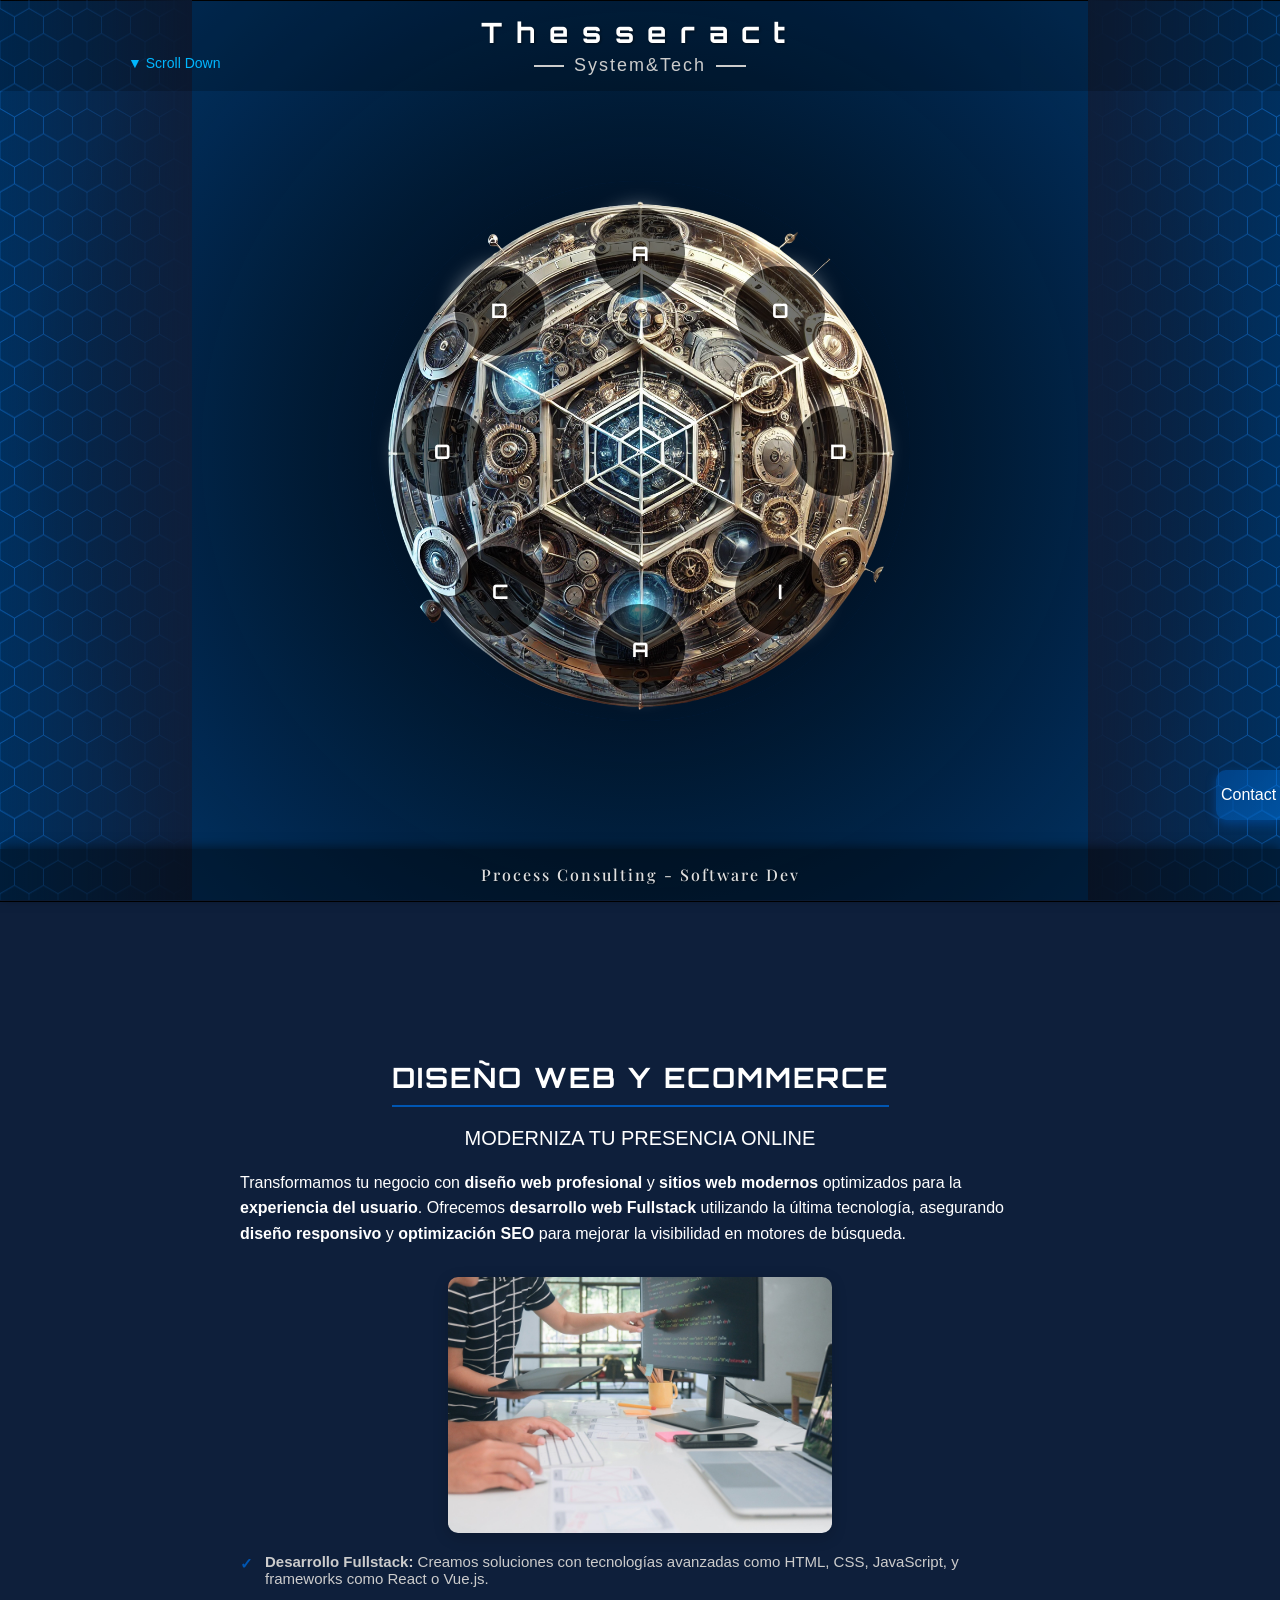
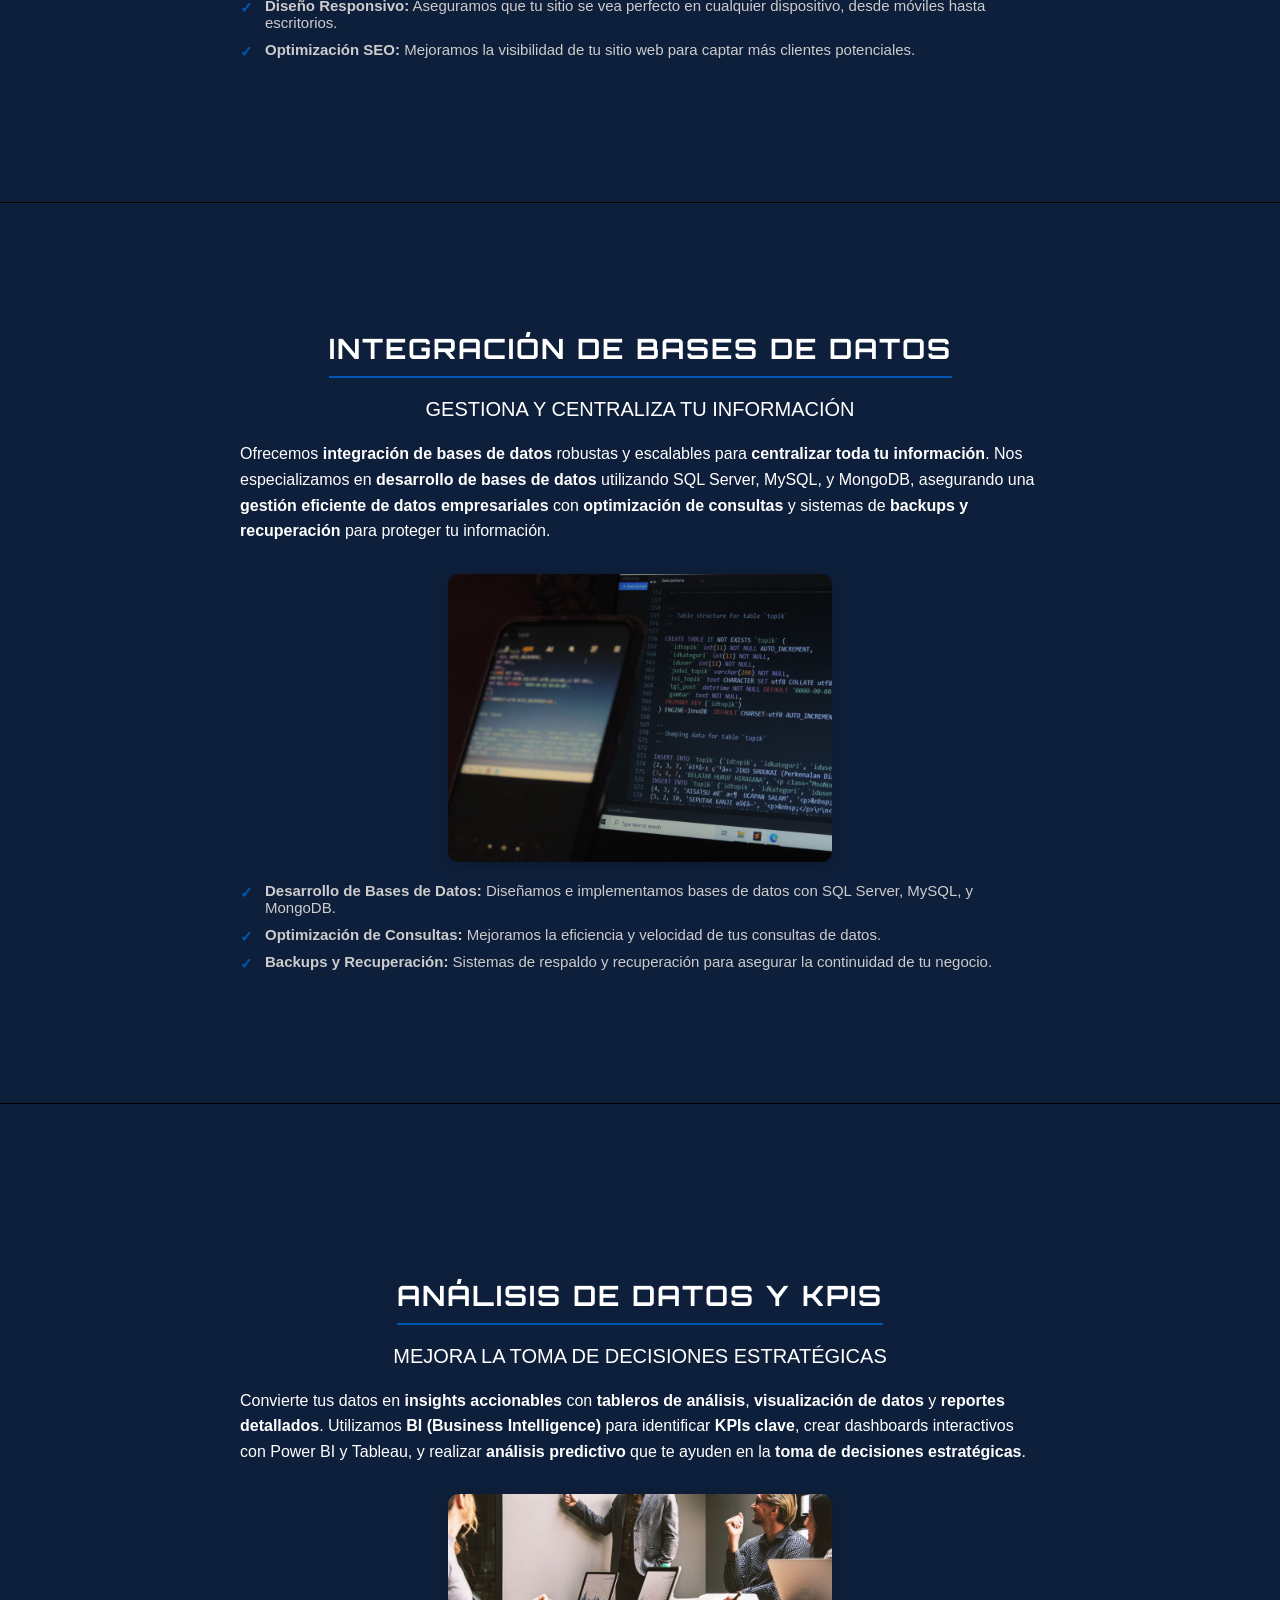
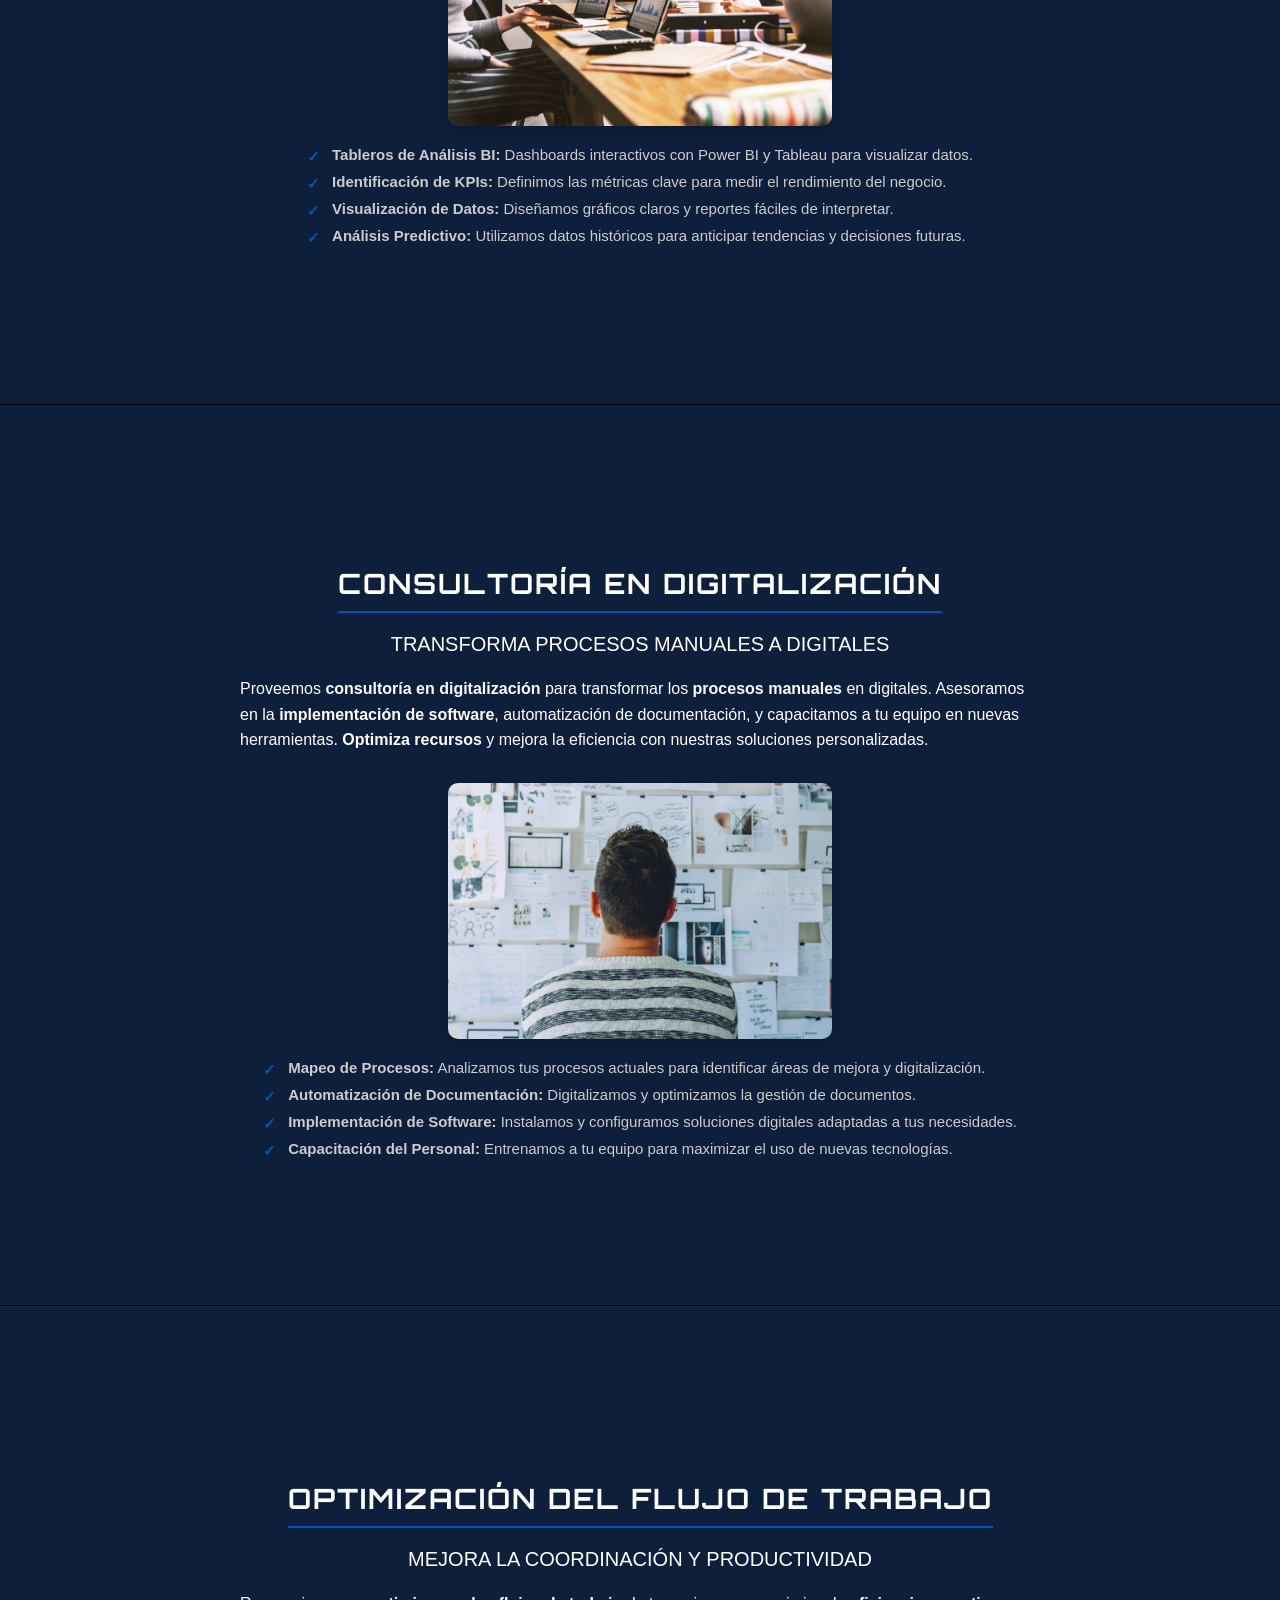
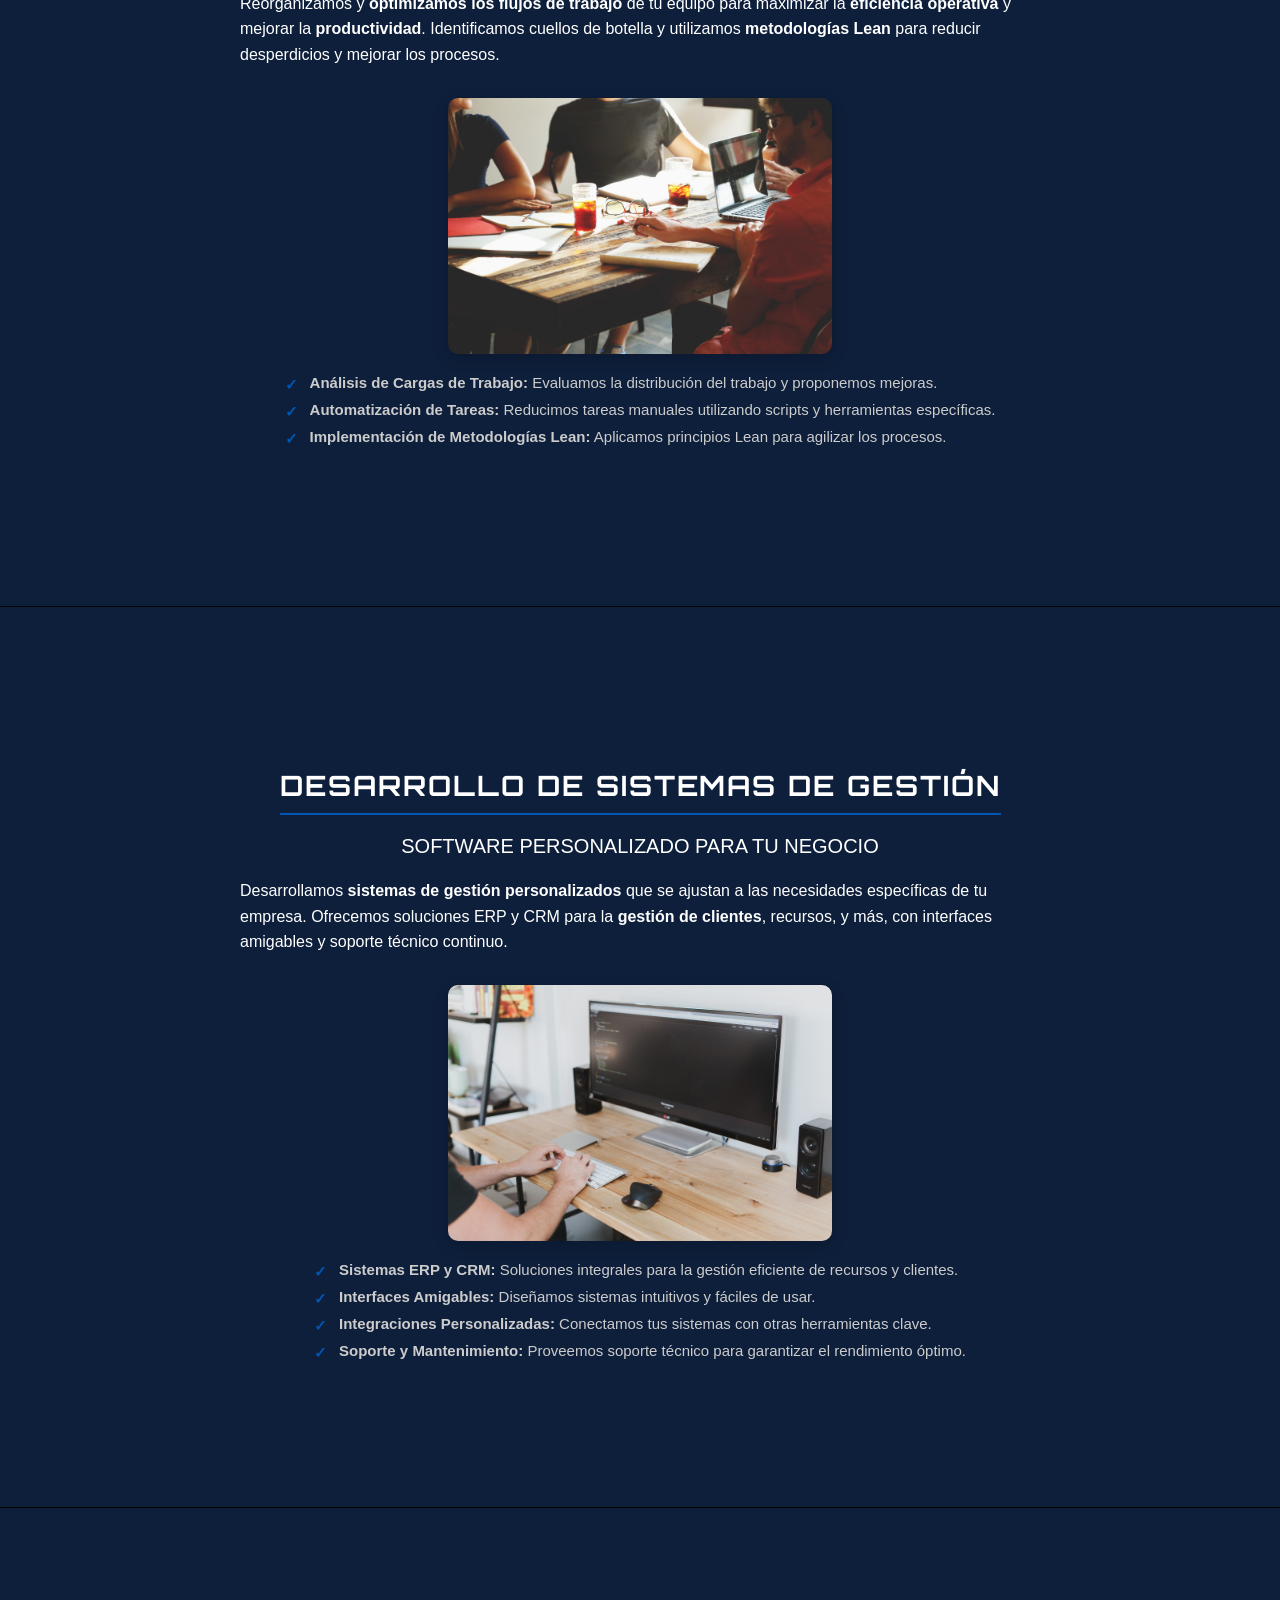
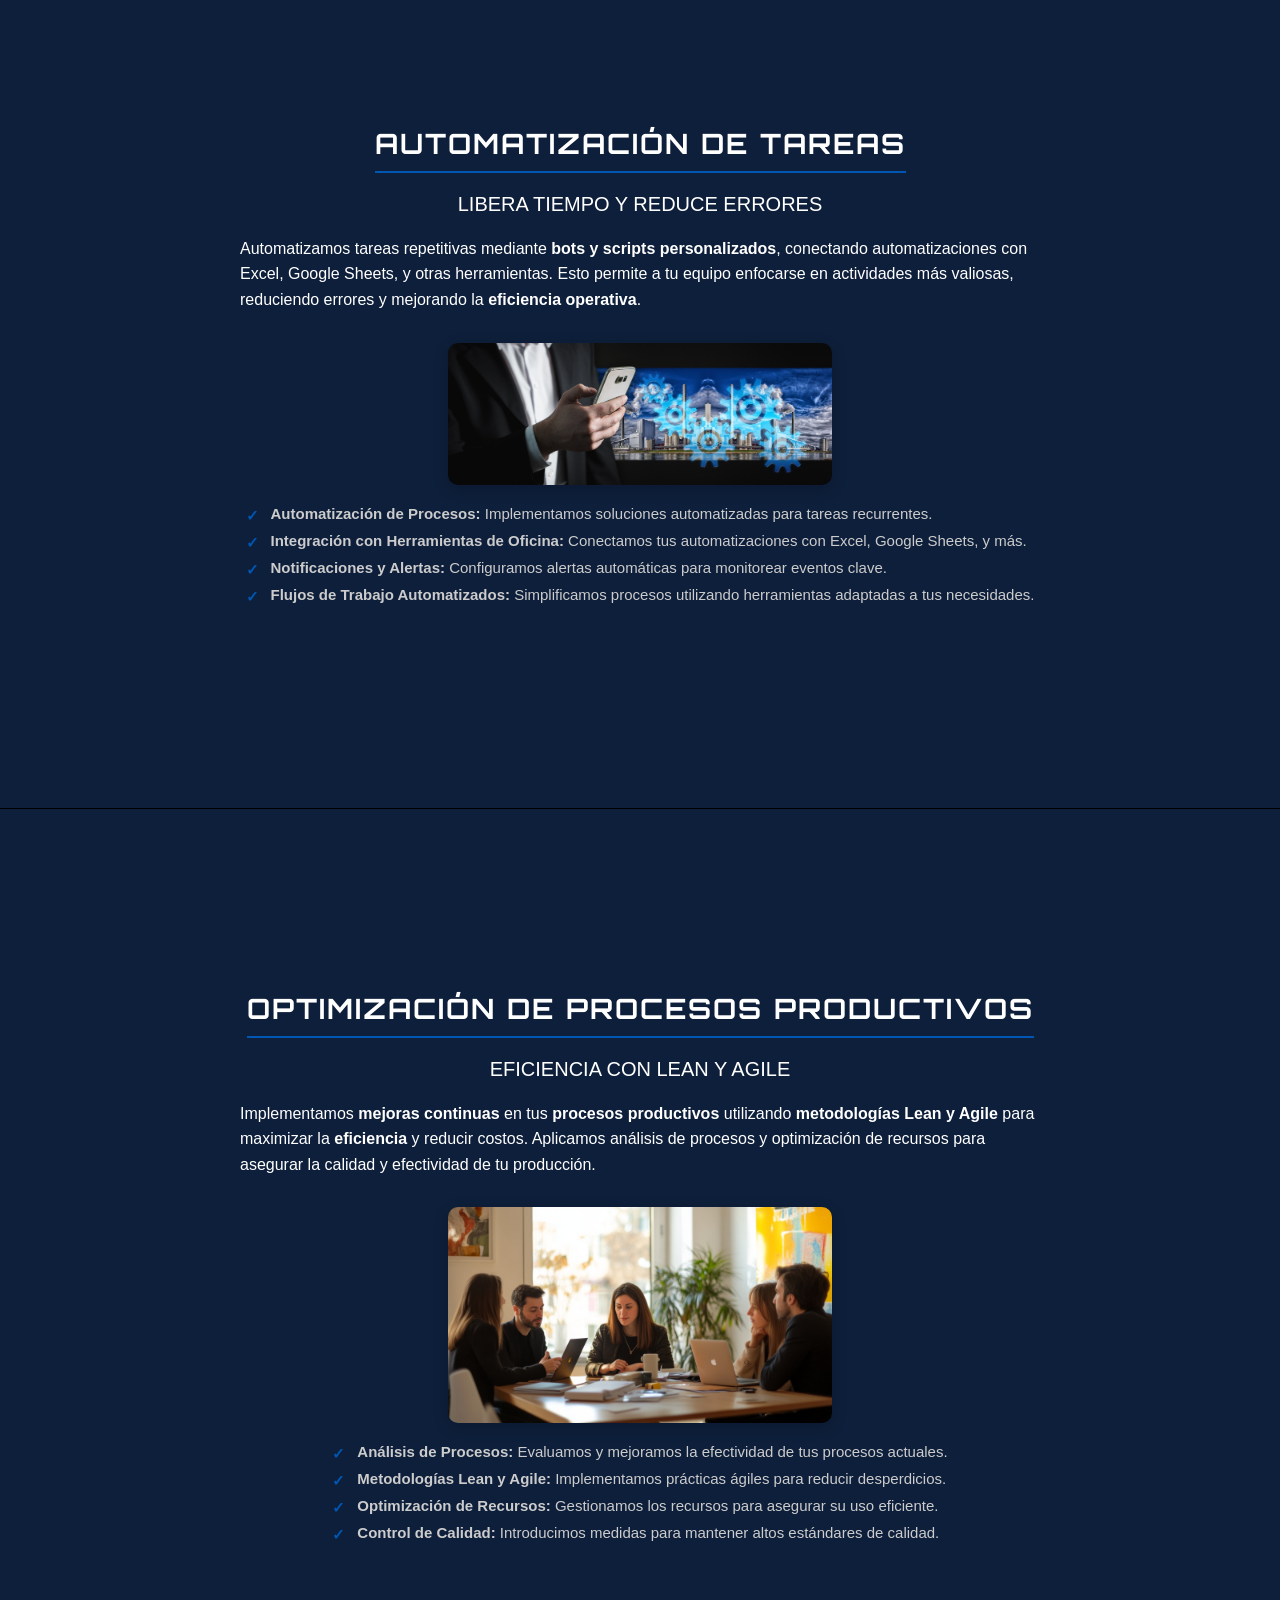
==== index.html @ 19246804 "Initial commit - Added website files." ====
<!DOCTYPE html>
<html lang="es">
<head>
    <meta charset="UTF-8">
    <meta http-equiv="X-UA-Compatible" content="IE=edge">
    <meta name="viewport" content="width=device-width, initial-scale=1.0">
    <title>Thesseract</title>
    <link rel="stylesheet" href="styles.css">
    <link href="https://fonts.googleapis.com/css2?family=Orbitron:wght@400;700&display=swap" rel="stylesheet">
    <link href="https://fonts.googleapis.com/css2?family=Lora:wght@400;500&family=Playfair+Display:wght@400&display=swap" rel="stylesheet">
</head>
<body>
    <div class="hexagon-left"></div>
<div class="main-background">
    <header id="mainHeader" class="header">
        <h1>Thesseract</h1>
        <h2>System&Tech</h2>
        <div class="scroll-indicator">&#x25BC; Scroll Down</div> <!-- Indicador de scroll -->
    </header>

    <section class="content-section">
        <div class="main-disc">
            <div class="background-rotating"></div>
            <div class="small-circle" id="section1">
                <span class="circle-initial">D</span>
                <div class="summary">Diseño Web y eCommerce<br>Moderniza tu presencia online.</div>
            </div>
            <div class="small-circle" id="section2">
                <span class="circle-initial">I</span>
                <div class="summary">Integración de Bases de Datos<br>Gestiona y centraliza tu información.</div>
            </div>
            <div class="small-circle" id="section3">
                <span class="circle-initial">A</span>
                <div class="summary">Análisis de Datos y KPIs<br>Toma decisiones estratégicas basadas en datos.</div>
            </div>
            <div class="small-circle" id="section4">
                <span class="circle-initial">C</span>
                <div class="summary">Consultoría en Digitalización<br>Transforma procesos manuales a digitales.</div>
            </div>
            <div class="small-circle" id="section5">
                <span class="circle-initial">O</span>
                <div class="summary">Optimización del Flujo de Trabajo<br>Coordina y mejora la productividad.</div>
            </div>
            <div class="small-circle" id="section6">
                <span class="circle-initial">D</span>
                <div class="summary">Desarrollo de Sistemas de Gestión<br>Software personalizado para tu negocio.</div>
            </div>
            <div class="small-circle" id="section7">
                <span class="circle-initial">A</span>
                <div class="summary">Automatización de Tareas<br>Libera tiempo y reduce errores.</div>
            </div>
            <div class="small-circle" id="section8">
                <span class="circle-initial">O</span>
                <div class="summary">Optimización de Procesos Productivos<br>Eficiencia con Lean y Agile.</div>
            </div>
        </div>
    </section>

    <section id="sec1" class="content-section">
        <h2>Diseño Web y eCommerce</h2>
        <h3>Moderniza tu Presencia Online</h3>
        <p>Transformamos tu negocio con <strong>diseño web profesional</strong> y <strong>sitios web modernos</strong> optimizados para la <strong>experiencia del usuario</strong>. Ofrecemos <strong>desarrollo web Fullstack</strong> utilizando la última tecnología, asegurando <strong>diseño responsivo</strong> y <strong>optimización SEO</strong> para mejorar la visibilidad en motores de búsqueda.</p>
        <img src="img/Section1.jpg" alt="Diseño web profesional y desarrollo de eCommerce" class="section-image">
        <ul>
            <li><strong>Desarrollo Fullstack:</strong> Creamos soluciones con tecnologías avanzadas como HTML, CSS, JavaScript, y frameworks como React o Vue.js.</li>
            <li><strong>Diseño Responsivo:</strong> Aseguramos que tu sitio se vea perfecto en cualquier dispositivo, desde móviles hasta escritorios.</li>
            <li><strong>Optimización SEO:</strong> Mejoramos la visibilidad de tu sitio web para captar más clientes potenciales.</li>
        </ul>
    </section>

    <section id="sec2" class="content-section">
        <h2>Integración de Bases de Datos</h2>
        <h3>Gestiona y Centraliza tu Información</h3>
        <p>Ofrecemos <strong>integración de bases de datos</strong> robustas y escalables para <strong>centralizar toda tu información</strong>. Nos especializamos en <strong>desarrollo de bases de datos</strong> utilizando SQL Server, MySQL, y MongoDB, asegurando una <strong>gestión eficiente de datos empresariales</strong> con <strong>optimización de consultas</strong> y sistemas de <strong>backups y recuperación</strong> para proteger tu información.</p>
        <img src="img/Section2.jpg" alt="Integración de bases de datos y gestión de información" class="section-image">
        <ul>
            <li><strong>Desarrollo de Bases de Datos:</strong> Diseñamos e implementamos bases de datos con SQL Server, MySQL, y MongoDB.</li>
            <li><strong>Optimización de Consultas:</strong> Mejoramos la eficiencia y velocidad de tus consultas de datos.</li>
            <li><strong>Backups y Recuperación:</strong> Sistemas de respaldo y recuperación para asegurar la continuidad de tu negocio.</li><br>
        </ul>
    </section>

    <section id="sec3" class="content-section">
        <h2>Análisis de Datos y KPIs</h2>
        <h3>Mejora la Toma de Decisiones Estratégicas</h3>
        <p>Convierte tus datos en <strong>insights accionables</strong> con <strong>tableros de análisis</strong>, <strong>visualización de datos</strong> y <strong>reportes detallados</strong>. Utilizamos <strong>BI (Business Intelligence)</strong> para identificar <strong>KPIs clave</strong>, crear dashboards interactivos con Power BI y Tableau, y realizar <strong>análisis predictivo</strong> que te ayuden en la <strong>toma de decisiones estratégicas</strong>.</p>
        <img src="img/Section3.jpg" alt="Análisis de datos empresariales y KPIs" class="section-image">
        <ul>
            <li><strong>Tableros de Análisis BI:</strong> Dashboards interactivos con Power BI y Tableau para visualizar datos.</li>
            <li><strong>Identificación de KPIs:</strong> Definimos las métricas clave para medir el rendimiento del negocio.</li>
            <li><strong>Visualización de Datos:</strong> Diseñamos gráficos claros y reportes fáciles de interpretar.</li>
            <li><strong>Análisis Predictivo:</strong> Utilizamos datos históricos para anticipar tendencias y decisiones futuras.</li>
        </ul>
    </section>

    <section id="sec4" class="content-section">
        <h2>Consultoría en Digitalización</h2>
        <h3>Transforma Procesos Manuales a Digitales</h3>
        <p>Proveemos <strong>consultoría en digitalización</strong> para transformar los <strong>procesos manuales</strong> en digitales. Asesoramos en la <strong>implementación de software</strong>, automatización de documentación, y capacitamos a tu equipo en nuevas herramientas. <strong>Optimiza recursos</strong> y mejora la eficiencia con nuestras soluciones personalizadas.</p>
        <img src="img/Section4.jpg" alt="Consultoría en digitalización y transformación digital" class="section-image">
        <ul>
            <li><strong>Mapeo de Procesos:</strong> Analizamos tus procesos actuales para identificar áreas de mejora y digitalización.</li>
            <li><strong>Automatización de Documentación:</strong> Digitalizamos y optimizamos la gestión de documentos.</li>
            <li><strong>Implementación de Software:</strong> Instalamos y configuramos soluciones digitales adaptadas a tus necesidades.</li>
            <li><strong>Capacitación del Personal:</strong> Entrenamos a tu equipo para maximizar el uso de nuevas tecnologías.</li>
        </ul>
    </section>

    <section id="sec5" class="content-section">
        <h2>Optimización del Flujo de Trabajo</h2>
        <h3>Mejora la Coordinación y Productividad</h3>
        <p>Reorganizamos y <strong>optimizamos los flujos de trabajo</strong> de tu equipo para maximizar la <strong>eficiencia operativa</strong> y mejorar la <strong>productividad</strong>. Identificamos cuellos de botella y utilizamos <strong>metodologías Lean</strong> para reducir desperdicios y mejorar los procesos.</p>
        <img src="img/Section5.jpg" alt="Optimización del flujo de trabajo y mejora de productividad" class="section-image">
        <ul>
            <li><strong>Análisis de Cargas de Trabajo:</strong> Evaluamos la distribución del trabajo y proponemos mejoras.</li>
            <li><strong>Automatización de Tareas:</strong> Reducimos tareas manuales utilizando scripts y herramientas específicas.</li>
            <li><strong>Implementación de Metodologías Lean:</strong> Aplicamos principios Lean para agilizar los procesos.</li>
        </ul>
    </section>

    <section id="sec6" class="content-section">
        <h2>Desarrollo de Sistemas de Gestión</h2>
        <h3>Software Personalizado para tu Negocio</h3>
        <p>Desarrollamos <strong>sistemas de gestión personalizados</strong> que se ajustan a las necesidades específicas de tu empresa. Ofrecemos soluciones ERP y CRM para la <strong>gestión de clientes</strong>, recursos, y más, con interfaces amigables y soporte técnico continuo.</p>
        <img src="img/Section6.jpg" alt="Desarrollo de sistemas de gestión y software personalizado" class="section-image">
        <ul>
            <li><strong>Sistemas ERP y CRM:</strong> Soluciones integrales para la gestión eficiente de recursos y clientes.</li>
            <li><strong>Interfaces Amigables:</strong> Diseñamos sistemas intuitivos y fáciles de usar.</li>
            <li><strong>Integraciones Personalizadas:</strong> Conectamos tus sistemas con otras herramientas clave.</li>
            <li><strong>Soporte y Mantenimiento:</strong> Proveemos soporte técnico para garantizar el rendimiento óptimo.</li>
        </ul>
    </section>

    <section id="sec7" class="content-section">
        <h2>Automatización de Tareas</h2>
        <h3>Libera Tiempo y Reduce Errores</h3>
        <p>Automatizamos tareas repetitivas mediante <strong>bots y scripts personalizados</strong>, conectando automatizaciones con Excel, Google Sheets, y otras herramientas. Esto permite a tu equipo enfocarse en actividades más valiosas, reduciendo errores y mejorando la <strong>eficiencia operativa</strong>.</p>
        <img src="img/Section7.jpg" alt="Automatización de tareas y reducción de errores" class="section-image">
        <ul>
            <li><strong>Automatización de Procesos:</strong> Implementamos soluciones automatizadas para tareas recurrentes.</li>
            <li><strong>Integración con Herramientas de Oficina:</strong> Conectamos tus automatizaciones con Excel, Google Sheets, y más.</li>
            <li><strong>Notificaciones y Alertas:</strong> Configuramos alertas automáticas para monitorear eventos clave.</li>
            <li><strong>Flujos de Trabajo Automatizados:</strong> Simplificamos procesos utilizando herramientas adaptadas a tus necesidades.</li>
        </ul>
    </section>

    <section id="sec8" class="content-section">
        <h2>Optimización de Procesos Productivos</h2>
        <h3>Eficiencia con Lean y Agile</h3>
        <p>Implementamos <strong>mejoras continuas</strong> en tus <strong>procesos productivos</strong> utilizando <strong>metodologías Lean y Agile</strong> para maximizar la <strong>eficiencia</strong> y reducir costos. Aplicamos análisis de procesos y optimización de recursos para asegurar la calidad y efectividad de tu producción.</p>
        <img src="img/Section8.jpg" alt="Optimización de procesos productivos con Lean y Agile" class="section-image">
        <ul>
            <li><strong>Análisis de Procesos:</strong> Evaluamos y mejoramos la efectividad de tus procesos actuales.</li>
            <li><strong>Metodologías Lean y Agile:</strong> Implementamos prácticas ágiles para reducir desperdicios.</li>
            <li><strong>Optimización de Recursos:</strong> Gestionamos los recursos para asegurar su uso eficiente.</li>
            <li><strong>Control de Calidad:</strong> Introducimos medidas para mantener altos estándares de calidad.</li>
        </ul>
    </section>

    <div class="side-tab">
        <div class="tab-handle">Contact</div>
        <div class="side-menu">
            <a href="mailto:info@thesseract.com" class="menu-icon" title="Enviar Email">
                <img src="img/mail-ico.png" alt="Contacto por email" class="menu-icon">
            </a>
            <a href="https://wa.me/5491151610270" target="_blank" class="menu-icon" title="WhatsApp">
                <img src="img/whatsapp-icon.png" alt="Contacto por WhatsApp" class="menu-icon">
            </a>
            <a href="#" class="menu-icon" title="iMessage">
                <img src="img/imessage-ico.png" alt="Contacto por iMessage" class="menu-icon">
            </a>
            <a href="https://m.me/tuusuario" target="_blank" class="menu-icon" title="Messenger">
                <img src="img/messenger-ico.png" alt="Contacto por Facebook Messenger" class="menu-icon">
            </a>
            <a href="https://t.me/tuusuario" target="_blank" class="menu-icon" title="Telegram">
                <img src="img/telegram-icon.png" alt="Contacto por Telegram" class="menu-icon">
            </a>
        </div>
    </div>

    <button id="backToDisc" class="floating-button">&#x25B2;</button>
    <footer id="mainFooter" class="footer">
        <p>Process Consulting - Software Dev</p>
    </footer>
    <script src="script.js"></script>
</div>
<div class="hexagon-left"></div>
<div class="hexagon-right"></div>
</body>
</html>
---- styles.css ----
body {
    margin: 0;
    font-family: Arial, sans-serif;
    background: #0e1f3b;
    overflow-x: hidden;
    display: flex;
}

.hexagon-left,
.hexagon-right {
    position: fixed;
    top: 0;
    width: 15vw;
    height: 100vh;
    background-image: 
        linear-gradient(to right, rgba(14, 31, 59, 1), rgba(14, 31, 59, 0)), /* Gradiente que va de opaco a transparente */
        url("data:image/svg+xml,<svg id='patternId' width='100%' height='100%' xmlns='http://www.w3.org/2000/svg'><defs><pattern id='a' patternUnits='userSpaceOnUse' width='29' height='50.115' patternTransform='scale(1) rotate(0)'><rect x='0' y='0' width='100%' height='100%' fill='hsla(240, 6.70%, 17.6%, 0)'/><path d='M14.498 16.858L0 8.488.002-8.257l14.5-8.374L29-8.26l-.002 16.745zm0 50.06L0 58.548l.002-16.745 14.5-8.373L29 41.8l-.002 16.744zM28.996 41.8l-14.498-8.37.002-16.744L29 8.312l14.498 8.37-.002 16.745zm-29 0l-14.498-8.37.002-16.744L0 8.312l14.498 8.37-.002 16.745z'  stroke-width='0.5' stroke='hsla(210.41, 88.71%, 40.40%, 0.98)' fill='none'/></pattern></defs><rect width='800%' height='800%' transform='translate(0,0)' fill='url(%23a)'/></svg>");
    background-size: cover;
    z-index: 0;
}
.hexagon-right {
    right: 0;
    background-image: 
        linear-gradient(to right, rgba(14, 31, 59, 1), rgba(14, 31, 59, 0)), /* Gradiente de izquierda a derecha */
        url("data:image/svg+xml,<svg id='patternId' width='100%' height='100%' xmlns='http://www.w3.org/2000/svg'><defs><pattern id='a' patternUnits='userSpaceOnUse' width='29' height='50.115' patternTransform='scale(1) rotate(0)'><rect x='0' y='0' width='100%' height='100%' fill='hsla(240, 6.70%, 17.6%, 0)'/><path d='M14.498 16.858L0 8.488.002-8.257l14.5-8.374L29-8.26l-.002 16.745zm0 50.06L0 58.548l.002-16.745 14.5-8.373L29 41.8l-.002 16.744zM28.996 41.8l-14.498-8.37.002-16.744L29 8.312l14.498 8.37-.002 16.745zm-29 0l-14.498-8.37.002-16.744L0 8.312l14.498 8.37-.002 16.745z'  stroke-width='0.5' stroke='hsla(210.41, 88.71%, 40.40%, 0.98)' fill='none'/></pattern></defs><rect width='800%' height='800%' transform='translate(0,0)' fill='url(%23a)'/></svg>");
}

.hexagon-left {
    left: 0;
    background-image: 
        linear-gradient(to left, rgba(14, 31, 59, 1), rgba(14, 31, 59, 0)), /* Gradiente de derecha a izquierda */
        url("data:image/svg+xml,<svg id='patternId' width='100%' height='100%' xmlns='http://www.w3.org/2000/svg'><defs><pattern id='a' patternUnits='userSpaceOnUse' width='29' height='50.115' patternTransform='scale(1) rotate(0)'><rect x='0' y='0' width='100%' height='100%' fill='hsla(240, 6.70%, 17.6%, 0)'/><path d='M14.498 16.858L0 8.488.002-8.257l14.5-8.374L29-8.26l-.002 16.745zm0 50.06L0 58.548l.002-16.745 14.5-8.373L29 41.8l-.002 16.744zM28.996 41.8l-14.498-8.37.002-16.744L29 8.312l14.498 8.37-.002 16.745zm-29 0l-14.498-8.37.002-16.744L0 8.312l14.498 8.37-.002 16.745z'  stroke-width='0.5' stroke='hsla(210.41, 88.71%, 40.40%, 0.98)' fill='none'/></pattern></defs><rect width='800%' height='800%' transform='translate(0,0)' fill='url(%23a)'/></svg>");
}

.main-disc {
    position: relative;
    width: 60vmin;
    height: 60vmin;
    border-radius: 50%;
    margin: 5vh auto;
    display: flex;
    align-items: center;
    justify-content: center;
    overflow: hidden;
    z-index: 10; /* Eleva el disco por encima del fondo */
}

.background-rotating {
    position: absolute;
    top: 0;
    left: 0;
    width: 100%;
    height: 100%;
    border-radius: 50%;
    background: url('img/backdisc.png') no-repeat center center;
    background-size: cover;
    animation: rotateBackground 90s linear infinite; /* Animación solo en el fondo */
    z-index: -1; /* Mantiene el fondo detrás */
    box-shadow: 0 0 60px rgba(0, 120, 255, 0.2); /* Resplandor azul más profundo */
}

.small-circle {
    position: absolute;
    width: 10vmin;
    height: 10vmin;
    border-radius: 50%;
    background: #0000008b;
    box-shadow: 0 0 20px rgba(255, 255, 255, 0.5);
    cursor: pointer;
    transition: transform 0.6s ease-in-out, box-shadow 0.3s ease;
    z-index: 20; /* Asegura que los círculos estén por encima de todo */
    overflow: hidden;
    display: flex;
    align-items: center;
    justify-content: center;
}

/* Ajustar las posiciones para evitar el centro y distribuirlos uniformemente */
.small-circle:nth-child(2) { transform: rotate(0deg) translate(22vmin) rotate(-0deg); }
.small-circle:nth-child(3) { transform: rotate(45deg) translate(22vmin) rotate(-45deg); }
.small-circle:nth-child(4) { transform: rotate(90deg) translate(22vmin) rotate(-90deg); }
.small-circle:nth-child(5) { transform: rotate(135deg) translate(22vmin) rotate(-135deg); }
.small-circle:nth-child(6) { transform: rotate(180deg) translate(22vmin) rotate(-180deg); }
.small-circle:nth-child(7) { transform: rotate(225deg) translate(22vmin) rotate(-225deg); }
.small-circle:nth-child(8) { transform: rotate(270deg) translate(22vmin) rotate(-270deg); }
.small-circle:nth-child(9) { transform: rotate(315deg) translate(22vmin) rotate(-315deg); }

.small-circle.active-hover {
    transform: scale(5.6) translate(0);
    box-shadow: 0 0 20px rgba(255, 255, 255, 0.5);
}

/* Estilos para el contenido del resumen */
.small-circle .summary {
    display: none; /* Inicialmente oculto */
    font-size: 0.3rem;
    color: white;
    text-align: center;
    padding: 10px;
}

.small-circle.active-hover .summary {
    display: block; /* Mostrar el resumen solo durante el hover */
}

/* Animación de rotación solo para el fondo */
@keyframes rotateBackground {
    from {
        transform: rotate(0deg);
    }
    to {
        transform: rotate(360deg);
    }
}
  

/* Estilos para el botón flotante */
/* Button styling with microinteractions */
.floating-button {
    position: fixed;
    bottom: 20px;
    right: 50%;
    width: 50px;
    height: 50px;
    background: linear-gradient(135deg, #1e3c72, #2a5298);
    border: none;
    border-radius: 50%;
    box-shadow: 0 0 15px rgba(0, 120, 255, 0.5);
    color: white;
    font-size: 24px;
    cursor: pointer;
    outline: none;
    transition: transform 0.3s ease, box-shadow 0.3s ease;
    z-index: 100;
    opacity: 0;
    visibility: hidden;
}

.floating-button:hover {
    transform: scale(1.1);
    box-shadow: 0 0 20px rgba(0, 150, 255, 0.7);
}

.floating-button.show {
    opacity: 1;
    visibility: visible;
}

/* Estilo del botón al hacer clic (feedback visual) */
.floating-button:active {
    transform: scale(0.95);
    box-shadow: 0 0 10px rgba(0, 150, 255, 0.9);
}

/* Estilos del Header */
.header {
    position: fixed;
    top: 0;
    left: 0;
    width: 100%;
    text-align: center;
    background: rgba(0, 0, 0, 0.2); /* Fondo transparente sutil */
    padding: 10px 0;
    z-index: 50;
    transition: opacity 0.5s ease; /* Transición suave al aparecer y desaparecer */
    opacity: 0; /* Inicia invisible */
    visibility: hidden;
    overflow: hidden; /* Oculta la animación fuera del header */
}

/* Añadimos el resplandor al fondo del header */
.header::before {
    content: '';
    position: absolute;
    top: 0;
    left: -250%; /* Empieza fuera del header */
    width: 200%; /* Cubrirá todo el fondo al pasar */
    height: 100%;
    background: linear-gradient(120deg, transparent, rgba(0, 183, 255, 0.5), transparent); /* Resplandor celeste */
    animation: glowBackground 1.5s linear; /* Efecto más rápido */
    animation-delay: 1s; /* Pausa de 14.5 segundos entre cada pasada */
}


/* Estilos del Header */
.header {
    position: fixed;
    top: 0;
    left: 0;
    width: 100%;
    text-align: center;
    background: rgba(0, 0, 0, 0.2);
    padding: 15px 0;
    z-index: 50;
    transition: opacity 0.5s ease;
    opacity: 0;
    visibility: hidden;
    overflow: hidden;
}

/* Estilos del H1 con Sombra Suave */
.header h1 {
    font-family: 'Orbitron', sans-serif;
    color: white;
    font-size: 28px;
    margin: 0;
    letter-spacing: 14px;
    font-weight: 700;
    text-shadow: 1px 1px 3px rgba(0, 0, 0, 0.5); /* Sombra suave para resaltar */
    transition: transform 0.3s ease, color 0.3s ease; /* Transiciones para hover */
}

/* Hover para el h1 en versión web */
.header h1:hover {
    transform: scale(1.05);
    color: #00b7ff;
}

/* Estilos del H2 con Barras */
.header h2 {
    font-family: 'Roboto', sans-serif;
    color: #cccccc;
    font-size: 18px;
    margin: 5px 0 0;
    letter-spacing: 2px;
    font-weight: 400;
    position: relative;
    display: inline-block;
    padding: 0 20px;
}

.header h2::before,
.header h2::after {
    content: '';
    position: absolute;
    top: 50%;
    width: 30px;
    height: 2px;
    background-color: #cccccc;
    transform: translateY(-50%);
}

.header h2::before {
    left: -20px;
}

.header h2::after {
    right: -20px;
}

/* Ajustes responsivos */
@media (max-width: 768px) {
    .header h1 {
        font-size: 5vw;
        max-width: 90vw;
        margin: 0 auto;
        letter-spacing: 4px;
    }

    .header h2 {
        font-size: 4vw;
        letter-spacing: 1px;
    }

    .header h2::before,
    .header h2::after {
        width: 20px;
    }
}


/* Mostrar el Header solo en el main-disc */
.header.show {
    opacity: 1;
    visibility: visible;
}

/* Animación del resplandor */
@keyframes glowBackground {
    0% {
        left: -150%; /* Comienza fuera del header */
    }
    50% {
        left: 50%; /* Resplandor pasa por el centro */
    }
    100% {
        left: 150%; /* Sale del otro lado */
    }
}


/* Estilos del Footer */
.footer {
    position: fixed;
    bottom: 0;
    left: 0;
    width: 100%;
    text-align: center;
    background: rgba(0, 0, 0, 0.4); /* Fondo más sólido para mayor contraste */
    padding: 15px 0;
    z-index: 50;
    transition: opacity 0.5s ease; /* Transición suave al aparecer y desaparecer */
    opacity: 0; /* Footer inicia invisible */
    visibility: hidden;
    box-shadow: 0 -2px 10px rgba(0, 0, 0, 0.5); /* Sombra sutil para destacar el footer */
}

/* Estilos del texto del Footer */
.footer p {
    font-family: 'Playfair Display', serif; /* Fuente elegante y moderna */
    color: #e0e0e0; /* Color suave para un mejor contraste */
    font-size: 16px; /* Aumenta el tamaño para mayor visibilidad */
    margin: 0;
    letter-spacing: 2px;
    font-weight: 500; /* Ajuste de peso para un aspecto más refinado */
    text-shadow: 1px 1px 2px rgba(0, 0, 0, 0.5); /* Efecto de sombra para resaltar el texto */
}

/* Hover en el Footer */
.footer p:hover {
    color: #00b7ff; /* Cambia a un celeste suave al pasar el ratón */
    text-shadow: 2px 2px 5px rgba(0, 183, 255, 0.7); /* Resaltado en hover */
}

/* Mostrar el Footer solo en el main-disc */
.footer.show {
    opacity: 1;
    visibility: visible;
}

/* Ajustes responsivos para el Footer */
@media (max-width: 768px) {
    .footer p {
        font-size: 4vw; /* Ajusta el tamaño en móviles */
        letter-spacing: 1px; /* Reduce el espaciado para mejorar la lectura */
    }
}


@media (max-width: 768px) {

    .main-disc {
        width: 90vmin;
        height: 90vmin;
    }

    .small-circle {
        width: 14vmin;
        height: 14vmin;
    }

    .floating-button {
        width: 60px;
        height: 60px;
        bottom: 180px;
        right: 15px;
        font-size: 20px;
    }
}

/* Estilos de la Solapa Desplegable */
.side-tab {
    position: fixed;
    bottom: 80px; /* Ajusta la solapa para que quede por encima del footer */
    right: 0;
    width: 59px; /* Tamaño de la solapa visible */
    height: 50px;
    background: linear-gradient(135deg, #0057b384, #0077e67d); /* Gradiente azul para un toque dinámico */
    color: white;
    cursor: pointer;
    border-top-left-radius: 10px;
    border-bottom-left-radius: 10px;
    display: flex;
    align-items: center;
    justify-content: flex-start; /* Alinea el texto de la solapa */
    padding-left: 5px; /* Ajusta la posición del texto */
    transition: width 0.4s ease, background 0.4s ease, box-shadow 0.3s ease; /* Transiciones suaves */
    z-index: 100; /* Asegura que esté por encima del contenido */
    box-shadow: 0 4px 10px rgba(0, 86, 179, 0.5); /* Sombra sutil */
}

/* Solapa al pasar el ratón (hover) */
.side-tab:hover {
    width: 310px; /* Ancho del menú desplegado */
    background: linear-gradient(135deg, #0077e6, #00bfff); /* Cambia el gradiente en hover */
    box-shadow: 0 0 15px rgba(0, 183, 255, 0.8); /* Efecto de brillo en hover */
}


/* Menú Desplegable */
.side-menu {
    display: flex;
    flex-direction: row;
    gap: 10px;
    padding: 10px;
    transform: translateX(100%); /* Oculto al inicio */
    transition: transform 0.4s ease;
}

/* Iconos del Menú */
.menu-icon img {
    width: 40px;
    height: 40px;
    transition: transform 0.3s ease;
}

/* Efecto Hover en los Iconos */
.menu-icon:hover img {
    transform: scale(1.1); /* Aumenta ligeramente al pasar el ratón */
}

/* Mostrar el Menú cuando la Solapa está en Hover */
.side-tab:hover .side-menu {
    transform: translateX(0); /* Despliega el menú */
}

/* Estilos generales para las secciones*/
.content-section {
    position: relative;
    height: 100vh;
    display: flex;
    flex-direction: column;
    align-items: center;
    justify-content: center;
    background: radial-gradient(circle at center, rgba(0, 0, 0, 0.9), #01305f 80%);
    background-blend-mode: overlay;
    background-attachment: fixed; /* Parallax effect */
    overflow: hidden;
    z-index: 0;
    border-top: 1px solid #000000;
}

/* Scroll Indicator */
.scroll-indicator {
    font-size: 14px;
    color: #00b7ff;
    position: absolute;
    bottom: 20px; /* Puedes cambiarlo a top: 20px; si lo prefieres en la parte superior */
    left: 10%; /* Mueve el indicador al primer tercio izquierdo de la pantalla */
    animation: bounce 2s infinite;
    cursor: pointer;
    transform: translateX(0); /* Ajusta la posición horizontal */
}

/* Bounce animation for scroll indicator */
@keyframes bounce {
    0%, 100% {
        transform: translateY(0);
    }
    50% {
        transform: translateY(10px);
    }
}



/* Estilo para los Títulos (h2) */
.content-section h2 {
    font-family: 'Orbitron', sans-serif;
    font-size: 28px;
    color: #ffffff; /* Azul vibrante */
    margin-bottom: 10px;
    text-transform: uppercase;
    letter-spacing: 2px;
    border-bottom: 2px solid #0056b3; /* Línea decorativa */
    padding-bottom: 10px;
}

/* Estilo para los Subtítulos (h3) */
.content-section h3 {
    font-family: 'Roboto', sans-serif;
    font-size: 20px;
    color: #ffffff;
    margin: 10px 0 20px;
    font-weight: 500;
    text-transform: uppercase;
}

/* Estilo para los párrafos */
.content-section p {
    font-family: 'Roboto', sans-serif;
    font-size: 16px;
    color: #ffffff;
    line-height: 1.6;
    max-width: 800px; /* Mantiene los párrafos legibles */
    margin: 0 auto 20px;
}

/* Estilo para las listas */
.content-section ul {
    list-style: none; /* Elimina el estilo de lista por defecto */
    padding: 0;
    margin: 0 auto;
    max-width: 800px; /* Limita el ancho de las listas */
    text-align: left; /* Alineación para mejorar la legibilidad */
}

/* Estilo para los ítems de la lista */
.content-section ul li {
    font-family: 'Roboto', sans-serif;
    font-size: 15px;
    color: #cccccc;
    margin: 10px 0;
    padding-left: 25px; /* Espacio para el icono de lista */
    position: relative;
}

/* Icono personalizado para las listas */
.content-section ul li::before {
    content: '✓'; /* Ícono personalizado */
    color: #0056b3; /* Mismo azul que los títulos */
    font-weight: bold;
    position: absolute;
    left: 0;
    top: 0;
    transform: translateY(2px); /* Ajusta la posición vertical del icono */
}

/* Ajustes Responsivos */
@media (max-width: 768px) {
    .content-section {
        padding: 15px 10px;
    }

    .content-section h2 {
        font-size: 24px;
    }

    .content-section h3 {
        font-size: 18px;
    }

    .content-section p {
        font-size: 14px;
    }

    .content-section ul li {
        font-size: 14px;
    }
}

/* Estilo para las imágenes en las secciones */
.section-image {
    max-width: 30%; /* Ajusta el tamaño de la imagen para que sea mediano y proporcional */
    height: auto;
    margin: 10px auto; /* Centra la imagen y añade espacio */
    border-radius: 10px; /* Bordes redondeados para un estilo más suave */
    box-shadow: 0 4px 15px rgba(0, 0, 0, 0.2); /* Sombra suave para destacar */
    transition: transform 0.3s ease-in-out; /* Efecto de hover */
}

.section-image:hover {
    transform: scale(1.05); /* Pequeño efecto de zoom al pasar el cursor */
}

/* Ajustes Responsivos */
@media (max-width: 768px) {
    .section-image {
        max-width: 80%; /* Ajusta el tamaño para pantallas más pequeñas */
    }
}

/* Estilo para las iniciales dentro de los small-circle */
.circle-initial {
    position: absolute;
    top: 50%;
    left: 50%;
    transform: translate(-50%, -50%);
    font-family: 'Orbitron', sans-serif;
    font-size: 20px;
    color: #ffffff;
    font-weight: bold;
    pointer-events: none; /* Asegura que las iniciales no interfieran con los eventos de hover o click */
    z-index: 1; /* Asegura que el texto esté por encima del círculo pero debajo del hover */
    transition: opacity 0.3s ease; /* Transición suave para ocultar las iniciales */
}

/* Oculta las iniciales cuando el small-circle está en hover */
.small-circle:hover .circle-initial {
    opacity: 0; /* Hace invisible las iniciales durante el hover */
}
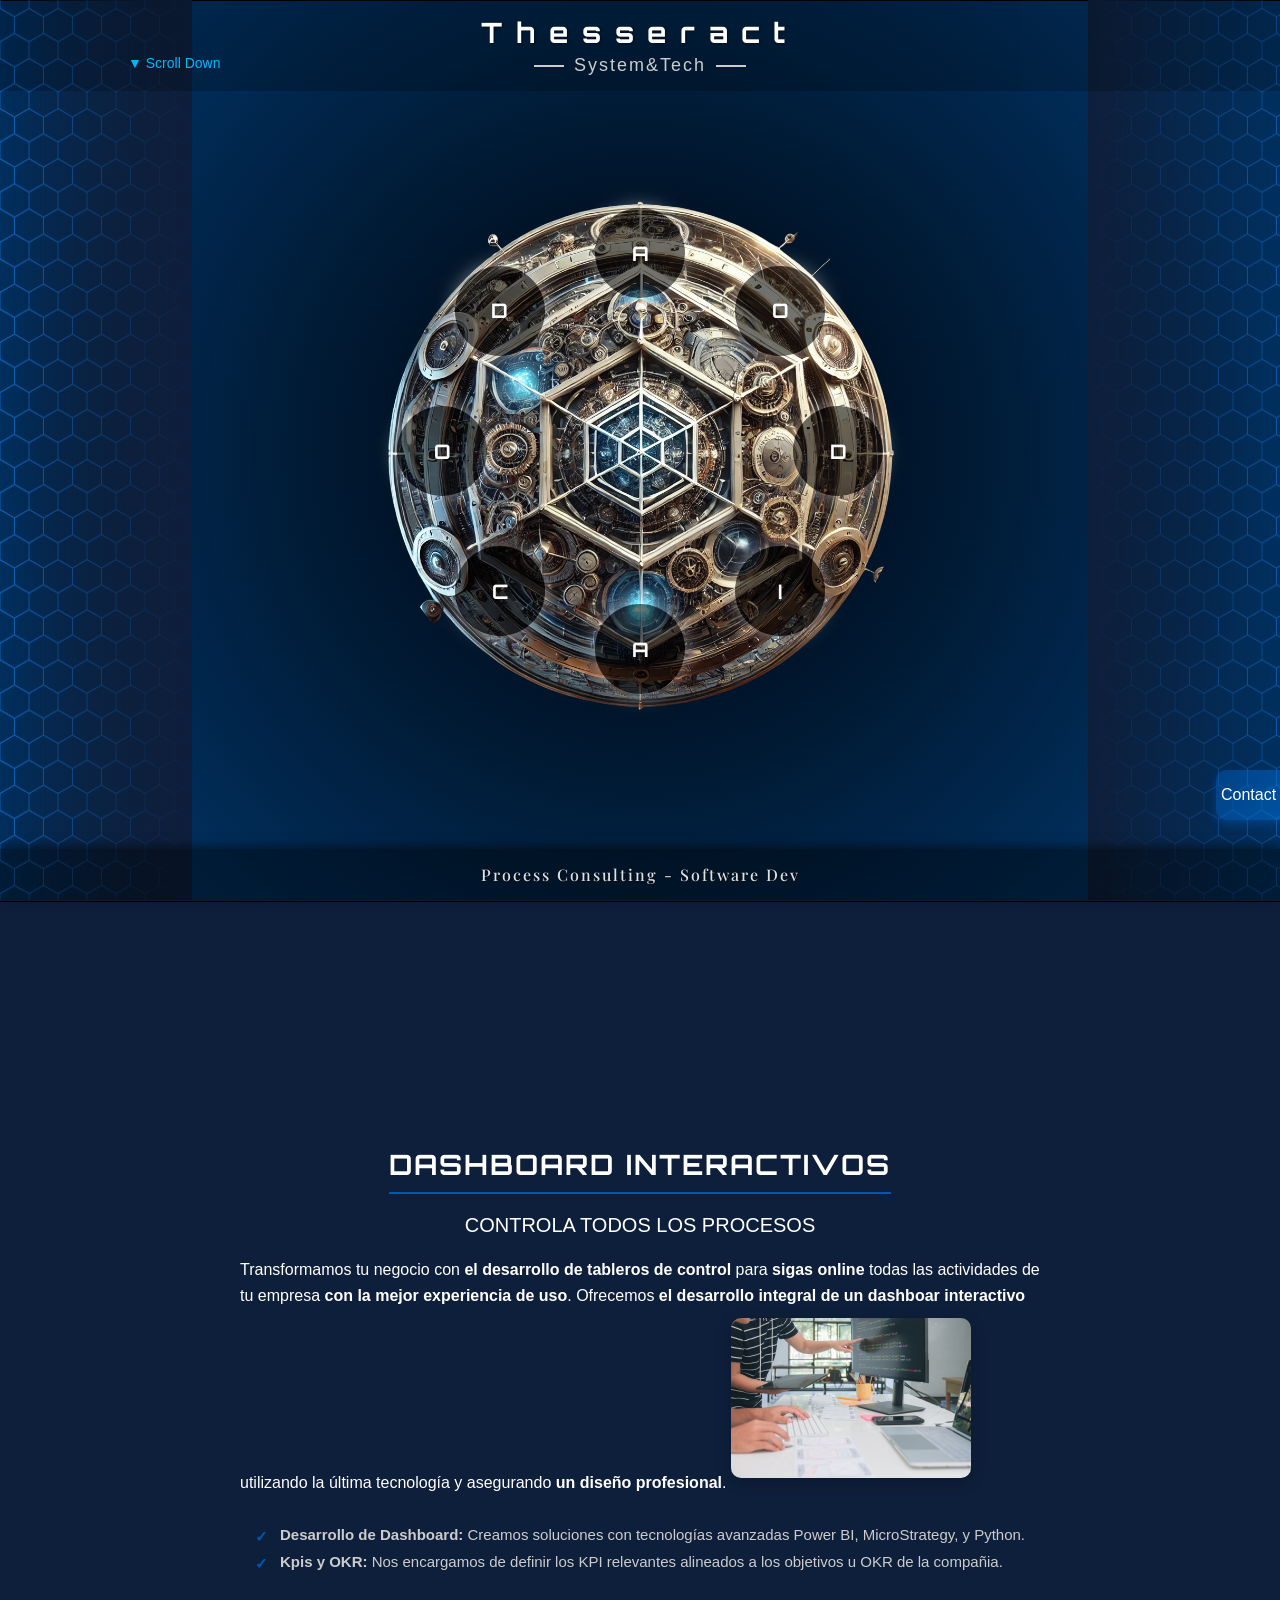
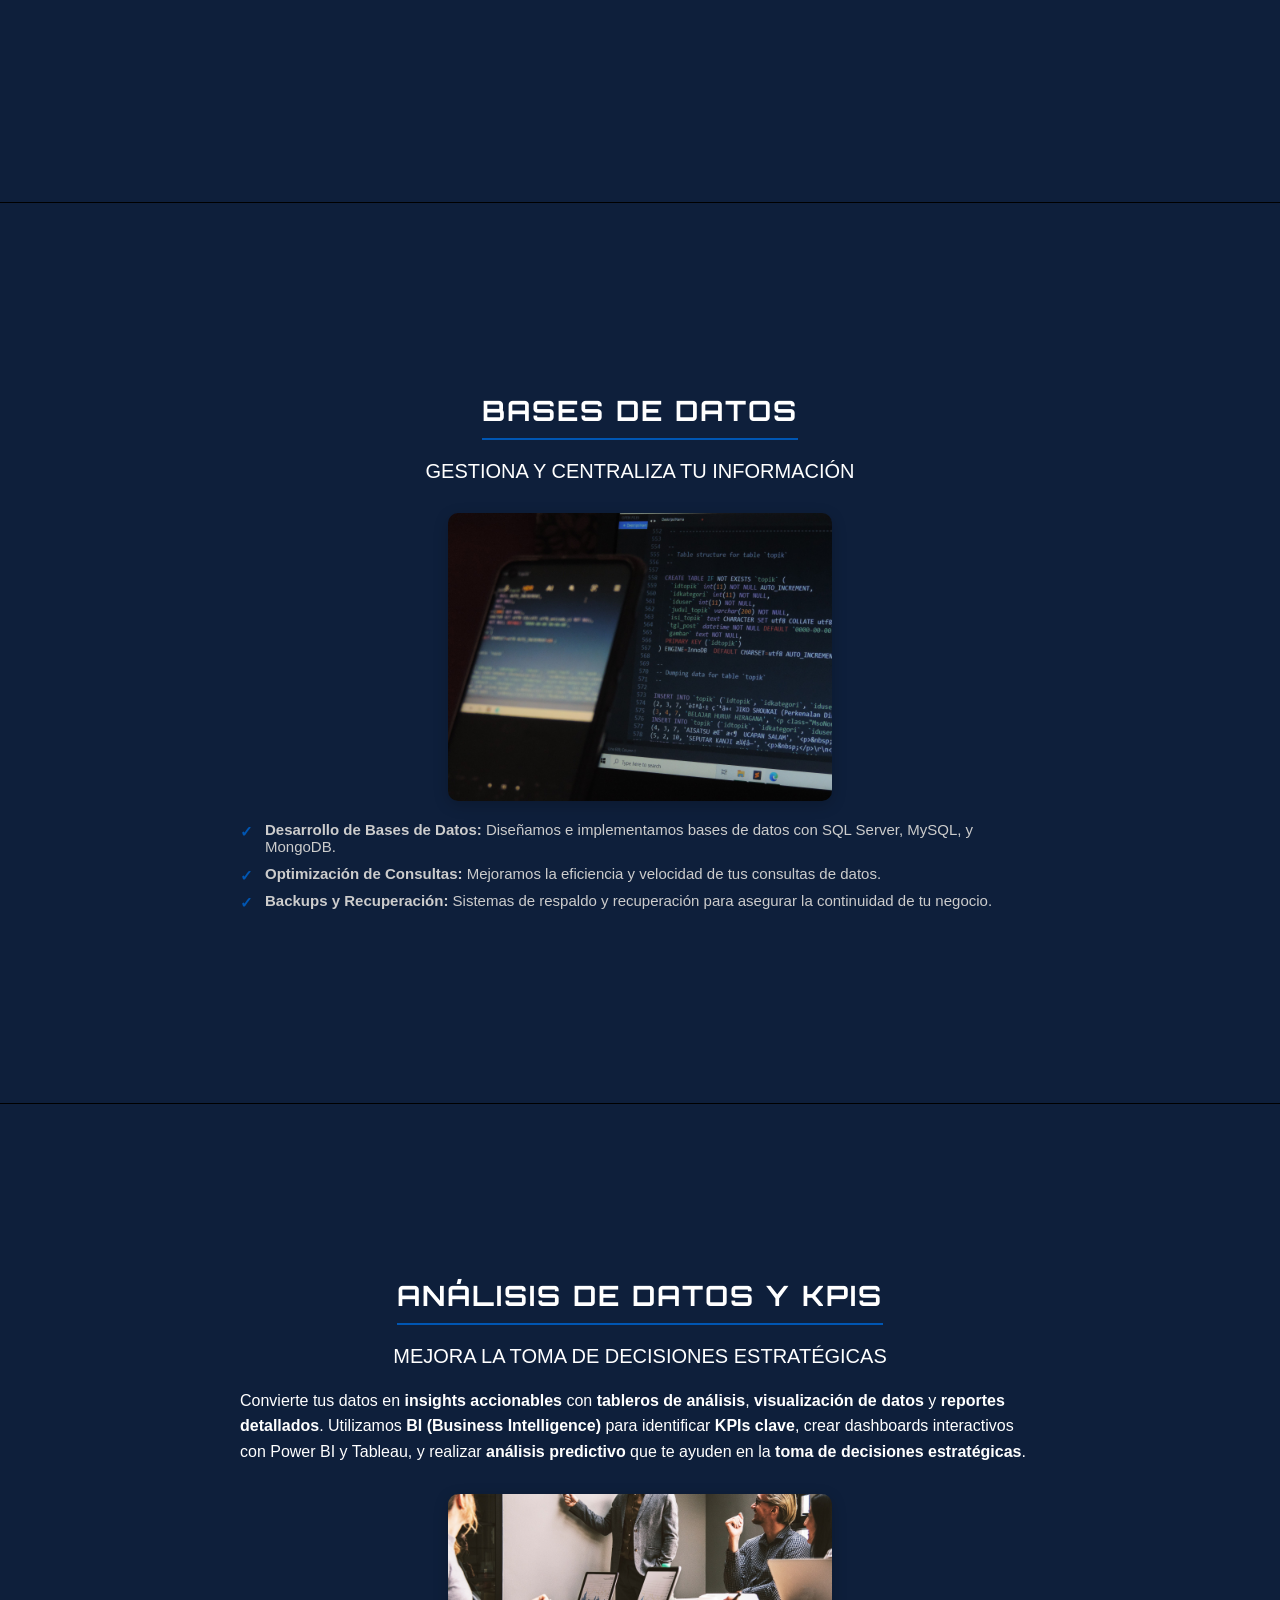
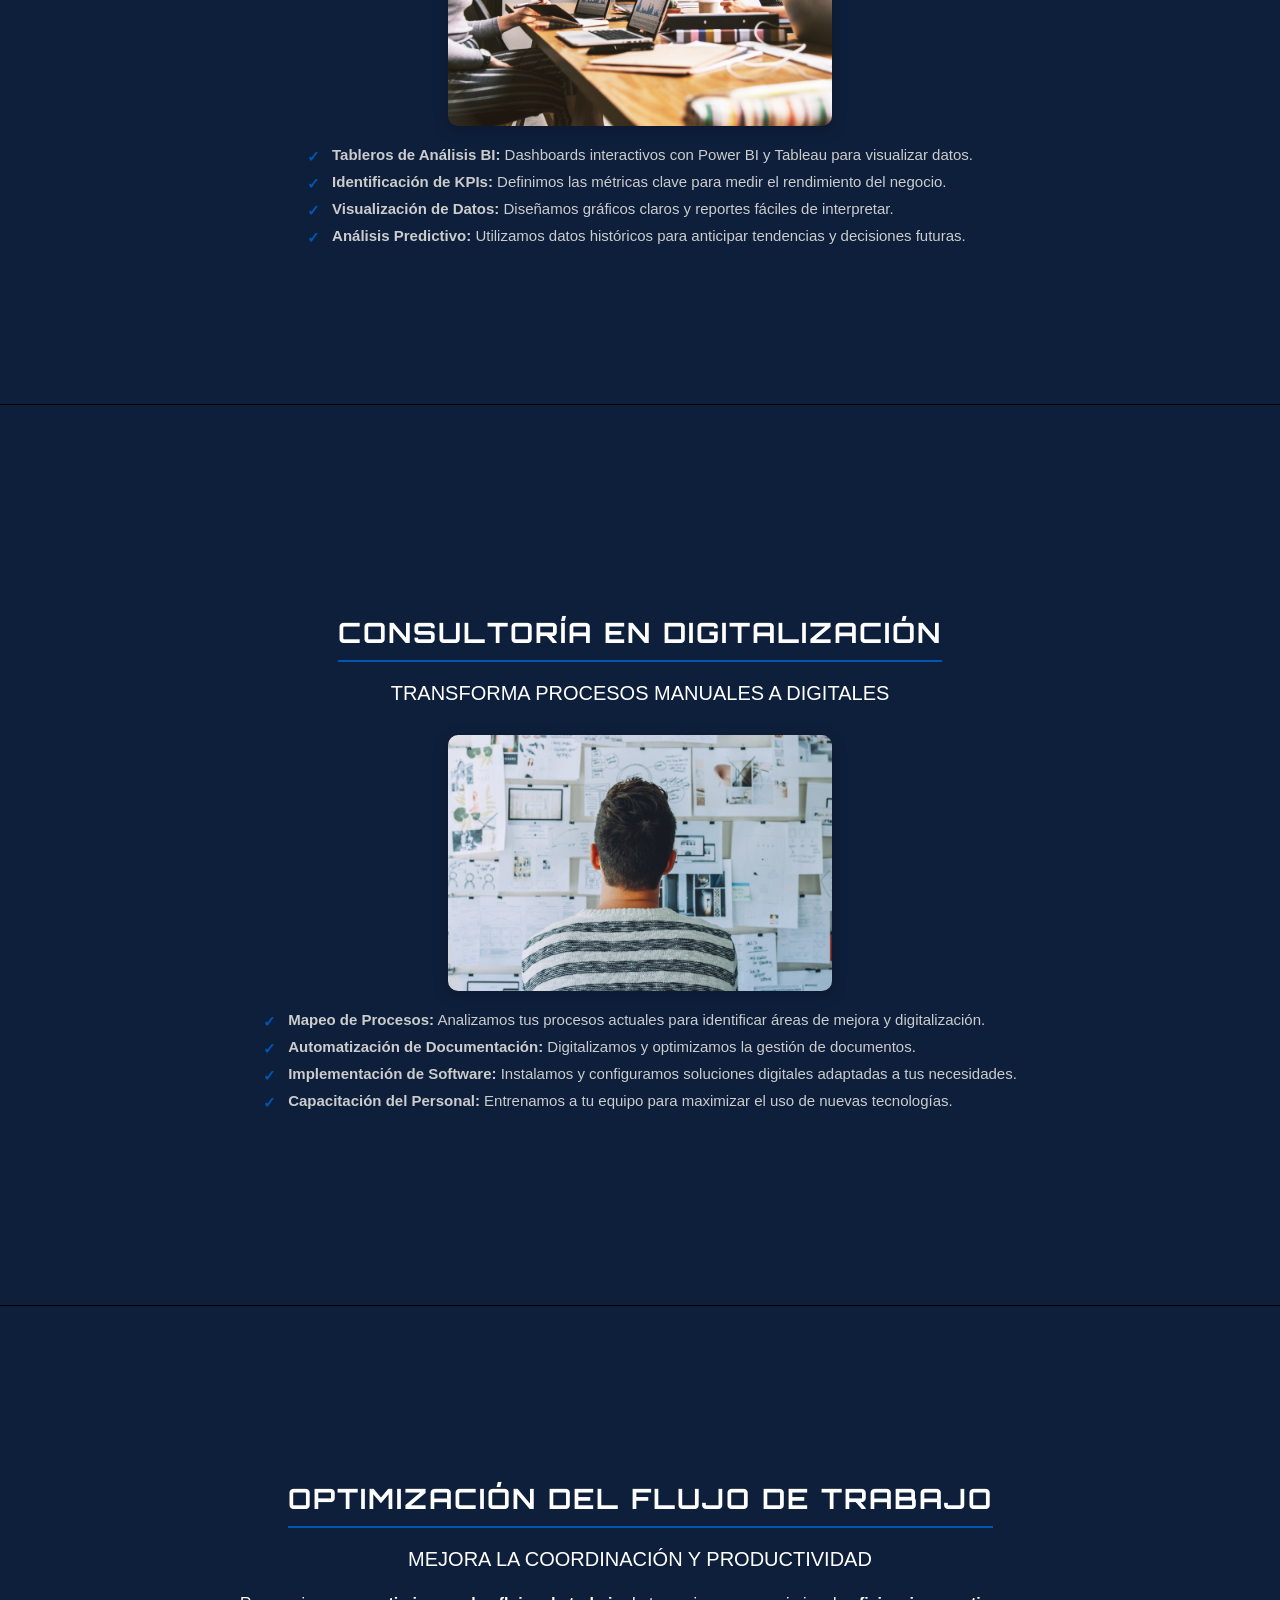
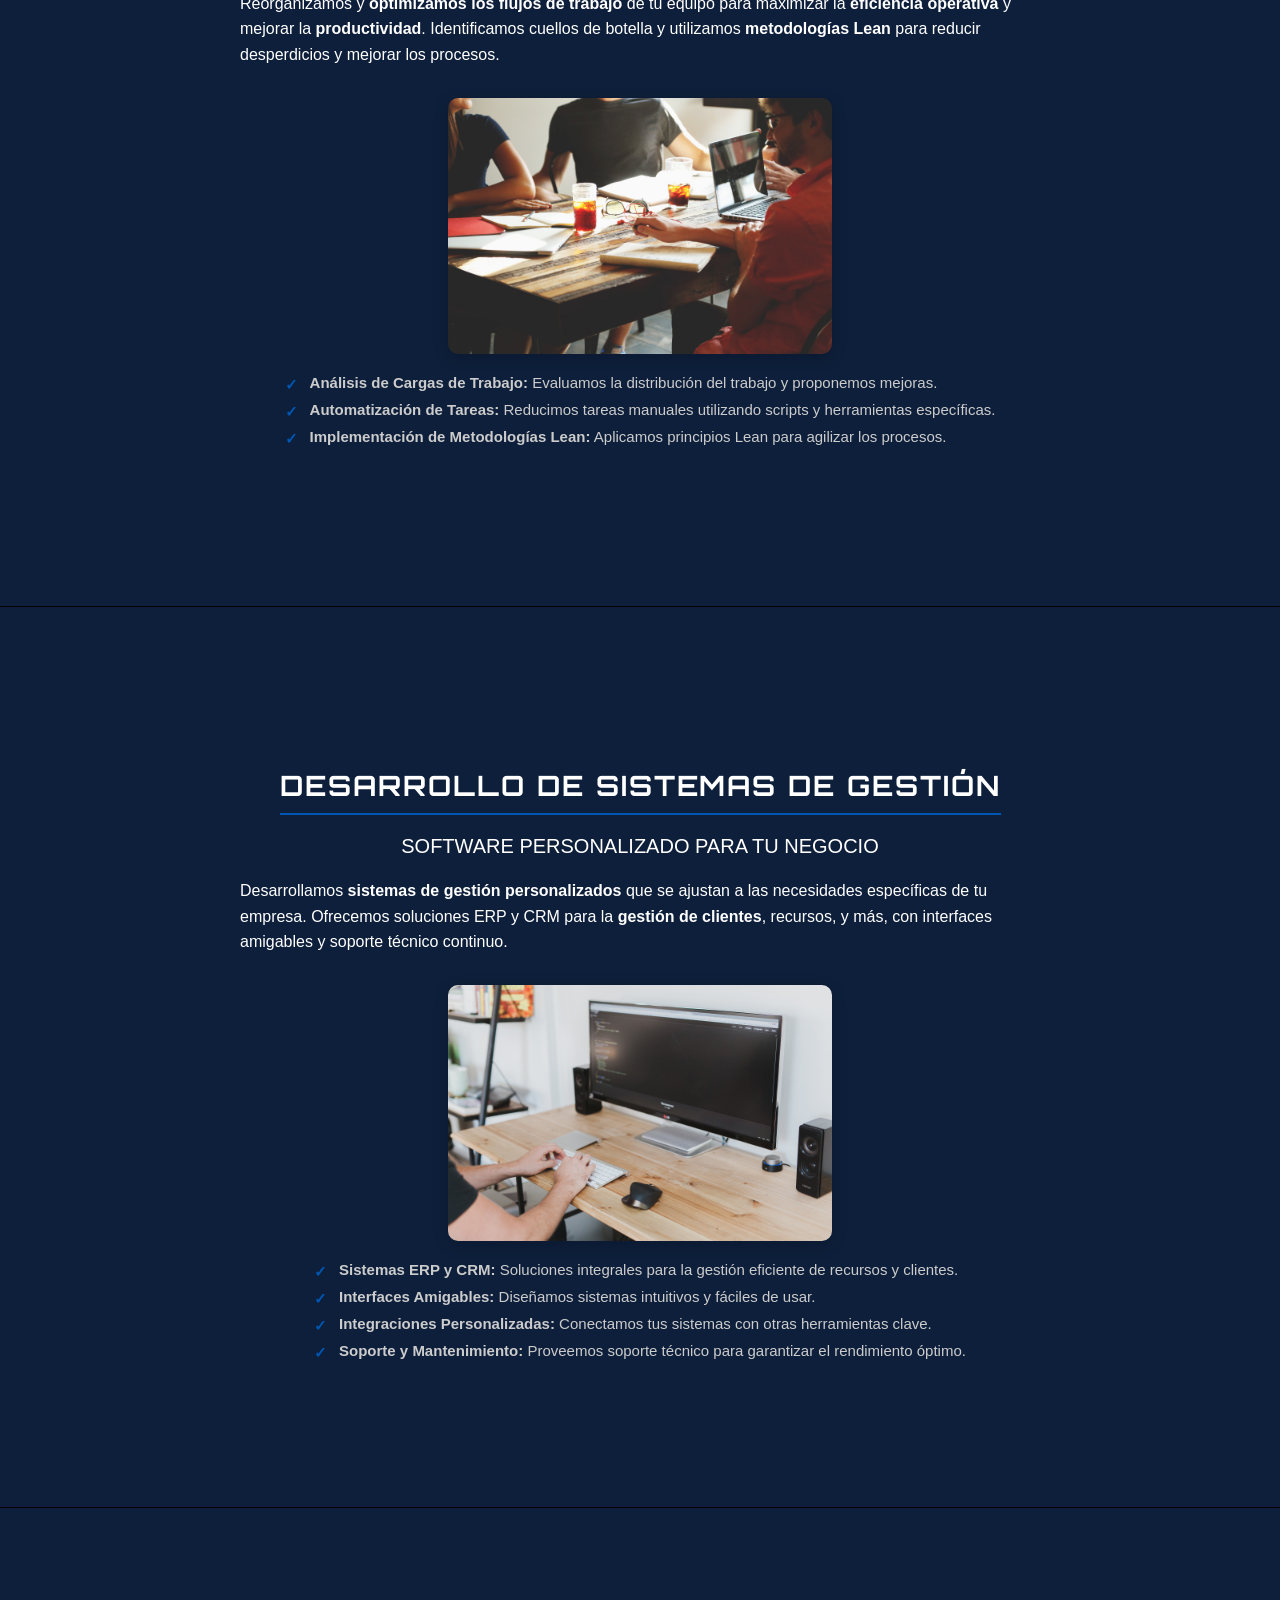
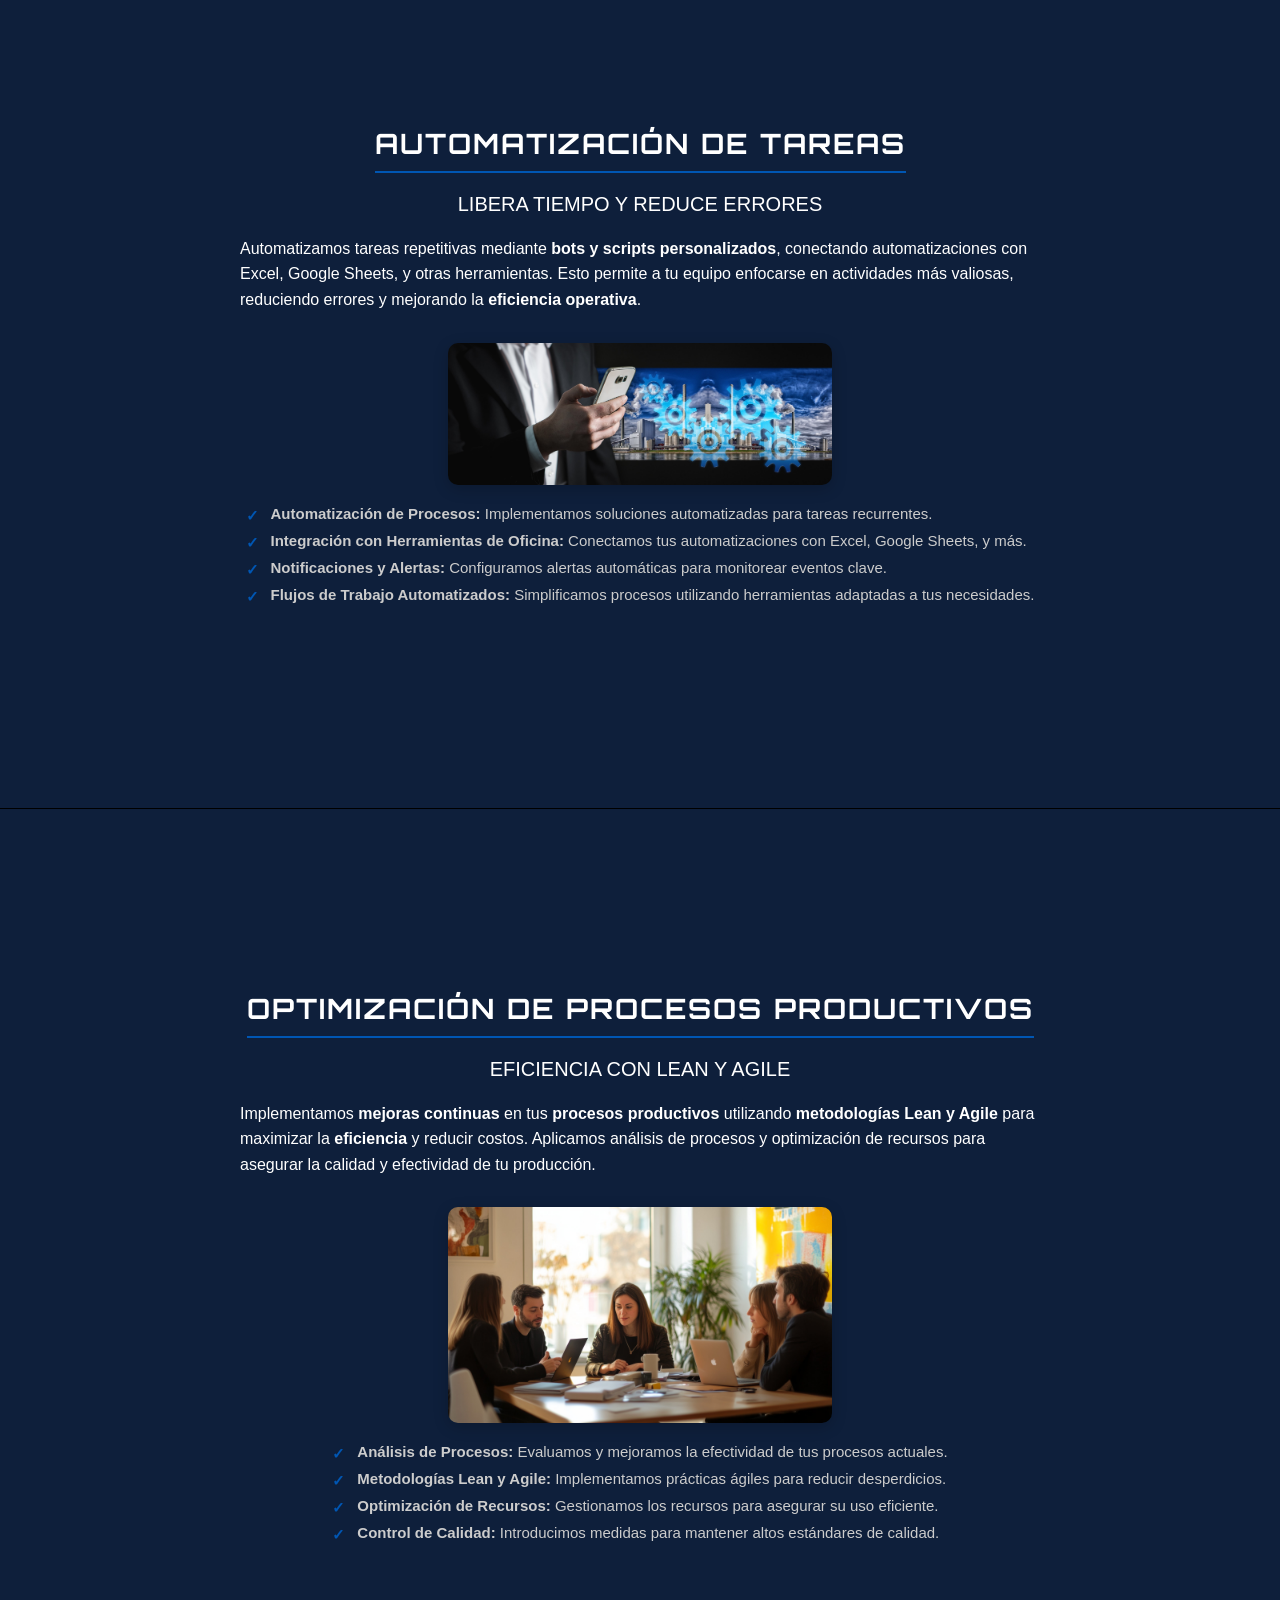
==== commit b36f1227: "Ajustes CSS para corregir superposición en móviles" ====
--- a/index.html
+++ b/index.html
@@ -4,7 +4,8 @@
     <meta charset="UTF-8">
     <meta http-equiv="X-UA-Compatible" content="IE=edge">
     <meta name="viewport" content="width=device-width, initial-scale=1.0">
-    <title>Thesseract</title>
+    <title>Thesseract | Optimización Logística y Mejora de Procesos</title>
+    <meta name="description" content="Servicios de optimización logística y mejora de procesos para fábricas y empresas. Reducí costos y mejorá la eficiencia de tu operación con soluciones prácticas." />
     <link rel="stylesheet" href="styles.css">
     <link href="https://fonts.googleapis.com/css2?family=Orbitron:wght@400;700&display=swap" rel="stylesheet">
     <link href="https://fonts.googleapis.com/css2?family=Lora:wght@400;500&family=Playfair+Display:wght@400&display=swap" rel="stylesheet">
@@ -23,7 +24,7 @@
             <div class="background-rotating"></div>
             <div class="small-circle" id="section1">
                 <span class="circle-initial">D</span>
-                <div class="summary">Diseño Web y eCommerce<br>Moderniza tu presencia online.</div>
+                <div class="summary">Dashboard Interactivo<br>Para asegurar la eficiencia de tus procesos.</div>
             </div>
             <div class="small-circle" id="section2">
                 <span class="circle-initial">I</span>
@@ -57,21 +58,19 @@
     </section>
 
     <section id="sec1" class="content-section">
-        <h2>Diseño Web y eCommerce</h2>
-        <h3>Moderniza tu Presencia Online</h3>
-        <p>Transformamos tu negocio con <strong>diseño web profesional</strong> y <strong>sitios web modernos</strong> optimizados para la <strong>experiencia del usuario</strong>. Ofrecemos <strong>desarrollo web Fullstack</strong> utilizando la última tecnología, asegurando <strong>diseño responsivo</strong> y <strong>optimización SEO</strong> para mejorar la visibilidad en motores de búsqueda.</p>
+        <h2>Dashboard Interactivos</h2>
+        <h3>Controla todos los procesos</h3>
+        <p>Transformamos tu negocio con <strong>el desarrollo de tableros de control</strong> para <strong>sigas online</strong> todas las actividades de tu empresa<strong> con la mejor experiencia de uso</strong>. Ofrecemos <strong>el desarrollo integral de un dashboar interactivo</strong> utilizando la última tecnología y asegurando <strong> un diseño profesional</strong>.
         <img src="img/Section1.jpg" alt="Diseño web profesional y desarrollo de eCommerce" class="section-image">
         <ul>
-            <li><strong>Desarrollo Fullstack:</strong> Creamos soluciones con tecnologías avanzadas como HTML, CSS, JavaScript, y frameworks como React o Vue.js.</li>
-            <li><strong>Diseño Responsivo:</strong> Aseguramos que tu sitio se vea perfecto en cualquier dispositivo, desde móviles hasta escritorios.</li>
-            <li><strong>Optimización SEO:</strong> Mejoramos la visibilidad de tu sitio web para captar más clientes potenciales.</li>
+            <li><strong>Desarrollo de Dashboard:</strong> Creamos soluciones con tecnologías avanzadas Power BI, MicroStrategy, y Python.</li>
+            <li><strong>Kpis y OKR:</strong> Nos encargamos de definir los KPI relevantes alineados a los objetivos u OKR de la compañia.</li>
         </ul>
     </section>
 
     <section id="sec2" class="content-section">
-        <h2>Integración de Bases de Datos</h2>
+        <h2>Bases de Datos</h2>
         <h3>Gestiona y Centraliza tu Información</h3>
-        <p>Ofrecemos <strong>integración de bases de datos</strong> robustas y escalables para <strong>centralizar toda tu información</strong>. Nos especializamos en <strong>desarrollo de bases de datos</strong> utilizando SQL Server, MySQL, y MongoDB, asegurando una <strong>gestión eficiente de datos empresariales</strong> con <strong>optimización de consultas</strong> y sistemas de <strong>backups y recuperación</strong> para proteger tu información.</p>
         <img src="img/Section2.jpg" alt="Integración de bases de datos y gestión de información" class="section-image">
         <ul>
             <li><strong>Desarrollo de Bases de Datos:</strong> Diseñamos e implementamos bases de datos con SQL Server, MySQL, y MongoDB.</li>
@@ -96,7 +95,6 @@
     <section id="sec4" class="content-section">
         <h2>Consultoría en Digitalización</h2>
         <h3>Transforma Procesos Manuales a Digitales</h3>
-        <p>Proveemos <strong>consultoría en digitalización</strong> para transformar los <strong>procesos manuales</strong> en digitales. Asesoramos en la <strong>implementación de software</strong>, automatización de documentación, y capacitamos a tu equipo en nuevas herramientas. <strong>Optimiza recursos</strong> y mejora la eficiencia con nuestras soluciones personalizadas.</p>
         <img src="img/Section4.jpg" alt="Consultoría en digitalización y transformación digital" class="section-image">
         <ul>
             <li><strong>Mapeo de Procesos:</strong> Analizamos tus procesos actuales para identificar áreas de mejora y digitalización.</li>
@@ -166,7 +164,7 @@
             <a href="https://wa.me/5491151610270" target="_blank" class="menu-icon" title="WhatsApp">
                 <img src="img/whatsapp-icon.png" alt="Contacto por WhatsApp" class="menu-icon">
             </a>
-            <a href="#" class="menu-icon" title="iMessage">
+<!--            <a href="#" class="menu-icon" title="iMessage">
                 <img src="img/imessage-ico.png" alt="Contacto por iMessage" class="menu-icon">
             </a>
             <a href="https://m.me/tuusuario" target="_blank" class="menu-icon" title="Messenger">
@@ -174,7 +172,7 @@
             </a>
             <a href="https://t.me/tuusuario" target="_blank" class="menu-icon" title="Telegram">
                 <img src="img/telegram-icon.png" alt="Contacto por Telegram" class="menu-icon">
-            </a>
+            </a>-->
         </div>
     </div>
 
--- a/styles.css
+++ b/styles.css
@@ -16,7 +16,7 @@
         linear-gradient(to right, rgba(14, 31, 59, 1), rgba(14, 31, 59, 0)), /* Gradiente que va de opaco a transparente */
         url("data:image/svg+xml,<svg id='patternId' width='100%' height='100%' xmlns='http://www.w3.org/2000/svg'><defs><pattern id='a' patternUnits='userSpaceOnUse' width='29' height='50.115' patternTransform='scale(1) rotate(0)'><rect x='0' y='0' width='100%' height='100%' fill='hsla(240, 6.70%, 17.6%, 0)'/><path d='M14.498 16.858L0 8.488.002-8.257l14.5-8.374L29-8.26l-.002 16.745zm0 50.06L0 58.548l.002-16.745 14.5-8.373L29 41.8l-.002 16.744zM28.996 41.8l-14.498-8.37.002-16.744L29 8.312l14.498 8.37-.002 16.745zm-29 0l-14.498-8.37.002-16.744L0 8.312l14.498 8.37-.002 16.745z'  stroke-width='0.5' stroke='hsla(210.41, 88.71%, 40.40%, 0.98)' fill='none'/></pattern></defs><rect width='800%' height='800%' transform='translate(0,0)' fill='url(%23a)'/></svg>");
     background-size: cover;
-    z-index: 0;
+    z-index: 1;
 }
 .hexagon-right {
     right: 0;
@@ -266,6 +266,11 @@
     .header h2::after {
         width: 20px;
     }
+    .hexagon-left,
+    .hexagon-right {
+    position: relative;
+}
+
 }
 
 
@@ -484,6 +489,7 @@
     line-height: 1.6;
     max-width: 800px; /* Mantiene los párrafos legibles */
     margin: 0 auto 20px;
+    padding: 0 10px;
 }
 
 /* Estilo para las listas */
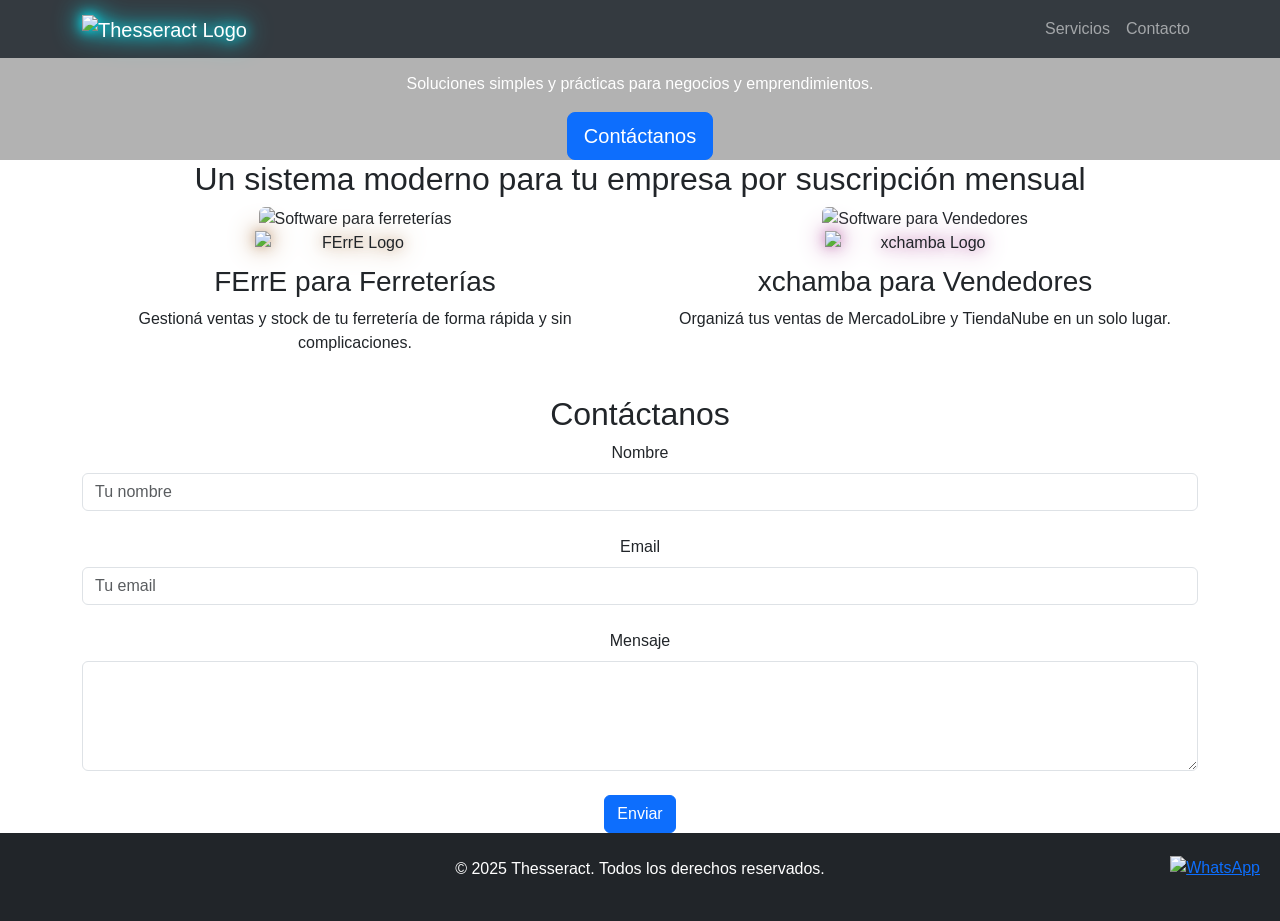
==== commit 7f9fa237: "Agregados archivos locales para thesseract.com: index.html, logos, sitemap, styles, etc." ====
--- a/index.html
+++ b/index.html
@@ -2,187 +2,146 @@
 <html lang="es">
 <head>
     <meta charset="UTF-8">
-    <meta http-equiv="X-UA-Compatible" content="IE=edge">
     <meta name="viewport" content="width=device-width, initial-scale=1.0">
-    <title>Thesseract | Optimización Logística y Mejora de Procesos</title>
-    <meta name="description" content="Servicios de optimización logística y mejora de procesos para fábricas y empresas. Reducí costos y mejorá la eficiencia de tu operación con soluciones prácticas." />
-    <link rel="stylesheet" href="styles.css">
-    <link href="https://fonts.googleapis.com/css2?family=Orbitron:wght@400;700&display=swap" rel="stylesheet">
-    <link href="https://fonts.googleapis.com/css2?family=Lora:wght@400;500&family=Playfair+Display:wght@400&display=swap" rel="stylesheet">
+    <meta name="description" content="Thesseract: Soluciones simples para negocios y emprendimientos en Argentina. Gestioná ventas y stock con xchamba y FErrE.">
+    <meta name="keywords" content="software ferreterías, gestión negocios, xchamba, FErrE, vendedores online, Argentina, software simple">
+    <meta name="author" content="Thesseract">
+    <title>Thesseract - Software Simple para Negocios</title>
+    <link href="https://cdn.jsdelivr.net/npm/tailwindcss@2.2.19/dist/tailwind.min.css" rel="stylesheet">
+    <link href="https://cdn.jsdelivr.net/npm/bootstrap@5.3.0/dist/css/bootstrap.min.css" rel="stylesheet">
+    <style>
+        body { font-family: 'Arial', sans-serif; }
+        .hero { 
+            background-image: linear-gradient(rgba(0,0,0,0.3), rgba(0,0,0,0.3)), url('https://placehold.co/800x600?text=Soluciones+para+negocios'); 
+            background-size: cover; 
+            background-position: center; 
+        }
+        @media (max-width: 768px) {
+            .hero { 
+                background-size: contain; 
+                background-repeat: no-repeat; 
+                background-position: top center; 
+                padding-top: 10rem; 
+                padding-bottom: 5rem; 
+            }
+        }
+        .service-img { height: 200px; object-fit: cover; }
+        .navbar { background-color: #343a40; }
+        .neon-logothesseract { filter: drop-shadow(0 0 6px #00f0ff) drop-shadow(0 0 12px #00f0ff); }
+        .neon-logoxchamba { filter: drop-shadow(0 0 6px #cf93c3) drop-shadow(0 0 12px #cf93c3); }
+        .neon-logoferre { filter: drop-shadow(0 0 6px #cfb093) drop-shadow(0 0 12px #cfb093); }
+        .logo-servicio {
+            height: auto;
+            width: 100%;
+            max-width: 200px;
+            object-fit: contain;
+            display: block;
+            margin: 0 auto 10px auto;
+        }
+        .service-text { text-align: center; }
+        .whatsapp-float {
+            position: fixed;
+            bottom: 20px;
+            right: 20px;
+            z-index: 1000;
+        }
+        .whatsapp-float img {
+            width: 60px;
+            height: 60px;
+            transition: transform 0.3s ease;
+        }
+        .whatsapp-float img:hover {
+            transform: scale(1.1);
+        }
+    </style>
 </head>
 <body>
-    <div class="hexagon-left"></div>
-<div class="main-background">
-    <header id="mainHeader" class="header">
-        <h1>Thesseract</h1>
-        <h2>System&Tech</h2>
-        <div class="scroll-indicator">&#x25BC; Scroll Down</div> <!-- Indicador de scroll -->
-    </header>
+    <!-- Navbar -->
+    <nav class="navbar navbar-expand-lg navbar-dark fixed-top">
+        <div class="container">
+            <a class="navbar-brand" href="#">
+                <img src="img/thesseract-logo.png" alt="Thesseract Logo" width="200" class="neon-logothesseract">
+            </a>              
+            <button class="navbar-toggler" type="button" data-bs-toggle="collapse" data-bs-target="#navbarNav" aria-controls="navbarNav" aria-expanded="false" aria-label="Toggle navigation">
+                <span class="navbar-toggler-icon"></span>
+            </button>
+            <div class="collapse navbar-collapse" id="navbarNav">
+                <ul class="navbar-nav ms-auto">
+                    <li class="nav-item"><a class="nav-link" href="#servicios">Servicios</a></li>
+                    <li class="nav-item"><a class="nav-link" href="#contacto">Contacto</a></li>
+                </ul>
+            </div>
+        </div>
+    </nav>
 
-    <section class="content-section">
-        <div class="main-disc">
-            <div class="background-rotating"></div>
-            <div class="small-circle" id="section1">
-                <span class="circle-initial">D</span>
-                <div class="summary">Dashboard Interactivo<br>Para asegurar la eficiencia de tus procesos.</div>
-            </div>
-            <div class="small-circle" id="section2">
-                <span class="circle-initial">I</span>
-                <div class="summary">Integración de Bases de Datos<br>Gestiona y centraliza tu información.</div>
-            </div>
-            <div class="small-circle" id="section3">
-                <span class="circle-initial">A</span>
-                <div class="summary">Análisis de Datos y KPIs<br>Toma decisiones estratégicas basadas en datos.</div>
-            </div>
-            <div class="small-circle" id="section4">
-                <span class="circle-initial">C</span>
-                <div class="summary">Consultoría en Digitalización<br>Transforma procesos manuales a digitales.</div>
-            </div>
-            <div class="small-circle" id="section5">
-                <span class="circle-initial">O</span>
-                <div class="summary">Optimización del Flujo de Trabajo<br>Coordina y mejora la productividad.</div>
-            </div>
-            <div class="small-circle" id="section6">
-                <span class="circle-initial">D</span>
-                <div class="summary">Desarrollo de Sistemas de Gestión<br>Software personalizado para tu negocio.</div>
-            </div>
-            <div class="small-circle" id="section7">
-                <span class="circle-initial">A</span>
-                <div class="summary">Automatización de Tareas<br>Libera tiempo y reduce errores.</div>
-            </div>
-            <div class="small-circle" id="section8">
-                <span class="circle-initial">O</span>
-                <div class="summary">Optimización de Procesos Productivos<br>Eficiencia con Lean y Agile.</div>
+    <!-- Hero -->
+    <section class="hero text-white py-20 text-center">
+        <div class="container mx-auto">
+            <h1 class="text-4xl md:text-5xl font-bold mb-4">Thesseract</h1>
+            <p class="text-lg md:text-xl mb-6">Soluciones simples y prácticas para negocios y emprendimientos.</p>
+            <a href="#contacto" class="btn btn-primary btn-lg">Contáctanos</a>
+        </div>
+    </section>
+
+    <!-- Servicios -->
+    <section id="servicios" class="py-16 bg-gray-100">
+        <div class="container mx-auto text-center">
+            <h2 class="text-3xl font-bold mb-8">Un sistema moderno para tu empresa por suscripción mensual</h2>
+            <div class="row">
+                <div class="col-md-6 mb-4">
+                    <img src="https://placehold.co/600x200?text=Ferreterías" alt="Software para ferreterías" class="service-img w-100 rounded">
+                    <div class="service-text">
+                        <img src="img/logoFErrE-fwhite.png" alt="FErrE Logo" class="logo-servicio neon-logoferre">
+                        <h3 class="text-xl font-semibold">FErrE para Ferreterías</h3>
+                        <p>Gestioná ventas y stock de tu ferretería de forma rápida y sin complicaciones.</p>
+                    </div>
+                </div>
+                <div class="col-md-6 mb-4">
+                    <img src="https://placehold.co/600x200?text=Vendedores" alt="Software para Vendedores" class="service-img w-100 rounded">
+                    <div class="service-text">
+                        <img src="img/logoXchamba-fwhite.png" alt="xchamba Logo" class="logo-servicio neon-logoxchamba">
+                        <h3 class="text-xl font-semibold">xchamba para Vendedores</h3>
+                        <p>Organizá tus ventas de MercadoLibre y TiendaNube en un solo lugar.</p>
+                    </div>
+                </div>
             </div>
         </div>
     </section>
 
-    <section id="sec1" class="content-section">
-        <h2>Dashboard Interactivos</h2>
-        <h3>Controla todos los procesos</h3>
-        <p>Transformamos tu negocio con <strong>el desarrollo de tableros de control</strong> para <strong>sigas online</strong> todas las actividades de tu empresa<strong> con la mejor experiencia de uso</strong>. Ofrecemos <strong>el desarrollo integral de un dashboar interactivo</strong> utilizando la última tecnología y asegurando <strong> un diseño profesional</strong>.
-        <img src="img/Section1.jpg" alt="Diseño web profesional y desarrollo de eCommerce" class="section-image">
-        <ul>
-            <li><strong>Desarrollo de Dashboard:</strong> Creamos soluciones con tecnologías avanzadas Power BI, MicroStrategy, y Python.</li>
-            <li><strong>Kpis y OKR:</strong> Nos encargamos de definir los KPI relevantes alineados a los objetivos u OKR de la compañia.</li>
-        </ul>
+    <!-- Contacto -->
+    <section id="contacto" class="py-16">
+        <div class="container mx-auto text-center">
+            <h2 class="text-3xl font-bold mb-8">Contáctanos</h2>
+            <form action="mailto:ventas@thesseract.com" method="GET" class="w-full max-w-lg mx-auto">
+                <div class="mb-4">
+                    <label for="nombre" class="form-label">Nombre</label>
+                    <input type="text" class="form-control" id="nombre" name="subject" placeholder="Tu nombre" required>
+                </div>
+                <div class="mb-4">
+                    <label for="email" class="form-label">Email</label>
+                    <input type="email" class="form-control" id="email" name="cc" placeholder="Tu email" required>
+                </div>
+                <div class="mb-4">
+                    <label for="mensaje" class="form-label">Mensaje</label>
+                    <textarea class="form-control" id="mensaje" name="body" rows="4" required></textarea>
+                </div>
+                <button type="submit" class="btn btn-primary">Enviar</button>
+            </form>
+        </div>
     </section>
 
-    <section id="sec2" class="content-section">
-        <h2>Bases de Datos</h2>
-        <h3>Gestiona y Centraliza tu Información</h3>
-        <img src="img/Section2.jpg" alt="Integración de bases de datos y gestión de información" class="section-image">
-        <ul>
-            <li><strong>Desarrollo de Bases de Datos:</strong> Diseñamos e implementamos bases de datos con SQL Server, MySQL, y MongoDB.</li>
-            <li><strong>Optimización de Consultas:</strong> Mejoramos la eficiencia y velocidad de tus consultas de datos.</li>
-            <li><strong>Backups y Recuperación:</strong> Sistemas de respaldo y recuperación para asegurar la continuidad de tu negocio.</li><br>
-        </ul>
-    </section>
-
-    <section id="sec3" class="content-section">
-        <h2>Análisis de Datos y KPIs</h2>
-        <h3>Mejora la Toma de Decisiones Estratégicas</h3>
-        <p>Convierte tus datos en <strong>insights accionables</strong> con <strong>tableros de análisis</strong>, <strong>visualización de datos</strong> y <strong>reportes detallados</strong>. Utilizamos <strong>BI (Business Intelligence)</strong> para identificar <strong>KPIs clave</strong>, crear dashboards interactivos con Power BI y Tableau, y realizar <strong>análisis predictivo</strong> que te ayuden en la <strong>toma de decisiones estratégicas</strong>.</p>
-        <img src="img/Section3.jpg" alt="Análisis de datos empresariales y KPIs" class="section-image">
-        <ul>
-            <li><strong>Tableros de Análisis BI:</strong> Dashboards interactivos con Power BI y Tableau para visualizar datos.</li>
-            <li><strong>Identificación de KPIs:</strong> Definimos las métricas clave para medir el rendimiento del negocio.</li>
-            <li><strong>Visualización de Datos:</strong> Diseñamos gráficos claros y reportes fáciles de interpretar.</li>
-            <li><strong>Análisis Predictivo:</strong> Utilizamos datos históricos para anticipar tendencias y decisiones futuras.</li>
-        </ul>
-    </section>
-
-    <section id="sec4" class="content-section">
-        <h2>Consultoría en Digitalización</h2>
-        <h3>Transforma Procesos Manuales a Digitales</h3>
-        <img src="img/Section4.jpg" alt="Consultoría en digitalización y transformación digital" class="section-image">
-        <ul>
-            <li><strong>Mapeo de Procesos:</strong> Analizamos tus procesos actuales para identificar áreas de mejora y digitalización.</li>
-            <li><strong>Automatización de Documentación:</strong> Digitalizamos y optimizamos la gestión de documentos.</li>
-            <li><strong>Implementación de Software:</strong> Instalamos y configuramos soluciones digitales adaptadas a tus necesidades.</li>
-            <li><strong>Capacitación del Personal:</strong> Entrenamos a tu equipo para maximizar el uso de nuevas tecnologías.</li>
-        </ul>
-    </section>
-
-    <section id="sec5" class="content-section">
-        <h2>Optimización del Flujo de Trabajo</h2>
-        <h3>Mejora la Coordinación y Productividad</h3>
-        <p>Reorganizamos y <strong>optimizamos los flujos de trabajo</strong> de tu equipo para maximizar la <strong>eficiencia operativa</strong> y mejorar la <strong>productividad</strong>. Identificamos cuellos de botella y utilizamos <strong>metodologías Lean</strong> para reducir desperdicios y mejorar los procesos.</p>
-        <img src="img/Section5.jpg" alt="Optimización del flujo de trabajo y mejora de productividad" class="section-image">
-        <ul>
-            <li><strong>Análisis de Cargas de Trabajo:</strong> Evaluamos la distribución del trabajo y proponemos mejoras.</li>
-            <li><strong>Automatización de Tareas:</strong> Reducimos tareas manuales utilizando scripts y herramientas específicas.</li>
-            <li><strong>Implementación de Metodologías Lean:</strong> Aplicamos principios Lean para agilizar los procesos.</li>
-        </ul>
-    </section>
-
-    <section id="sec6" class="content-section">
-        <h2>Desarrollo de Sistemas de Gestión</h2>
-        <h3>Software Personalizado para tu Negocio</h3>
-        <p>Desarrollamos <strong>sistemas de gestión personalizados</strong> que se ajustan a las necesidades específicas de tu empresa. Ofrecemos soluciones ERP y CRM para la <strong>gestión de clientes</strong>, recursos, y más, con interfaces amigables y soporte técnico continuo.</p>
-        <img src="img/Section6.jpg" alt="Desarrollo de sistemas de gestión y software personalizado" class="section-image">
-        <ul>
-            <li><strong>Sistemas ERP y CRM:</strong> Soluciones integrales para la gestión eficiente de recursos y clientes.</li>
-            <li><strong>Interfaces Amigables:</strong> Diseñamos sistemas intuitivos y fáciles de usar.</li>
-            <li><strong>Integraciones Personalizadas:</strong> Conectamos tus sistemas con otras herramientas clave.</li>
-            <li><strong>Soporte y Mantenimiento:</strong> Proveemos soporte técnico para garantizar el rendimiento óptimo.</li>
-        </ul>
-    </section>
-
-    <section id="sec7" class="content-section">
-        <h2>Automatización de Tareas</h2>
-        <h3>Libera Tiempo y Reduce Errores</h3>
-        <p>Automatizamos tareas repetitivas mediante <strong>bots y scripts personalizados</strong>, conectando automatizaciones con Excel, Google Sheets, y otras herramientas. Esto permite a tu equipo enfocarse en actividades más valiosas, reduciendo errores y mejorando la <strong>eficiencia operativa</strong>.</p>
-        <img src="img/Section7.jpg" alt="Automatización de tareas y reducción de errores" class="section-image">
-        <ul>
-            <li><strong>Automatización de Procesos:</strong> Implementamos soluciones automatizadas para tareas recurrentes.</li>
-            <li><strong>Integración con Herramientas de Oficina:</strong> Conectamos tus automatizaciones con Excel, Google Sheets, y más.</li>
-            <li><strong>Notificaciones y Alertas:</strong> Configuramos alertas automáticas para monitorear eventos clave.</li>
-            <li><strong>Flujos de Trabajo Automatizados:</strong> Simplificamos procesos utilizando herramientas adaptadas a tus necesidades.</li>
-        </ul>
-    </section>
-
-    <section id="sec8" class="content-section">
-        <h2>Optimización de Procesos Productivos</h2>
-        <h3>Eficiencia con Lean y Agile</h3>
-        <p>Implementamos <strong>mejoras continuas</strong> en tus <strong>procesos productivos</strong> utilizando <strong>metodologías Lean y Agile</strong> para maximizar la <strong>eficiencia</strong> y reducir costos. Aplicamos análisis de procesos y optimización de recursos para asegurar la calidad y efectividad de tu producción.</p>
-        <img src="img/Section8.jpg" alt="Optimización de procesos productivos con Lean y Agile" class="section-image">
-        <ul>
-            <li><strong>Análisis de Procesos:</strong> Evaluamos y mejoramos la efectividad de tus procesos actuales.</li>
-            <li><strong>Metodologías Lean y Agile:</strong> Implementamos prácticas ágiles para reducir desperdicios.</li>
-            <li><strong>Optimización de Recursos:</strong> Gestionamos los recursos para asegurar su uso eficiente.</li>
-            <li><strong>Control de Calidad:</strong> Introducimos medidas para mantener altos estándares de calidad.</li>
-        </ul>
-    </section>
-
-    <div class="side-tab">
-        <div class="tab-handle">Contact</div>
-        <div class="side-menu">
-            <a href="mailto:info@thesseract.com" class="menu-icon" title="Enviar Email">
-                <img src="img/mail-ico.png" alt="Contacto por email" class="menu-icon">
-            </a>
-            <a href="https://wa.me/5491151610270" target="_blank" class="menu-icon" title="WhatsApp">
-                <img src="img/whatsapp-icon.png" alt="Contacto por WhatsApp" class="menu-icon">
-            </a>
-<!--            <a href="#" class="menu-icon" title="iMessage">
-                <img src="img/imessage-ico.png" alt="Contacto por iMessage" class="menu-icon">
-            </a>
-            <a href="https://m.me/tuusuario" target="_blank" class="menu-icon" title="Messenger">
-                <img src="img/messenger-ico.png" alt="Contacto por Facebook Messenger" class="menu-icon">
-            </a>
-            <a href="https://t.me/tuusuario" target="_blank" class="menu-icon" title="Telegram">
-                <img src="img/telegram-icon.png" alt="Contacto por Telegram" class="menu-icon">
-            </a>-->
-        </div>
+    <!-- WhatsApp Float -->
+    <div class="whatsapp-float">
+        <a href="https://wa.me/+5491151610270?text=Quisiera%20información%20para%20suscripción" target="_blank">
+            <img src="https://upload.wikimedia.org/wikipedia/commons/6/6b/WhatsApp.svg" alt="WhatsApp">
+        </a>
     </div>
 
-    <button id="backToDisc" class="floating-button">&#x25B2;</button>
-    <footer id="mainFooter" class="footer">
-        <p>Process Consulting - Software Dev</p>
+    <!-- Footer -->
+    <footer class="bg-dark text-white text-center py-4">
+        <p>© 2025 Thesseract. Todos los derechos reservados.</p>
     </footer>
-    <script src="script.js"></script>
-</div>
-<div class="hexagon-left"></div>
-<div class="hexagon-right"></div>
+
+    <script src="https://cdn.jsdelivr.net/npm/bootstrap@5.3.0/dist/js/bootstrap.bundle.min.js"></script>
 </body>
-</html>
+</html>
